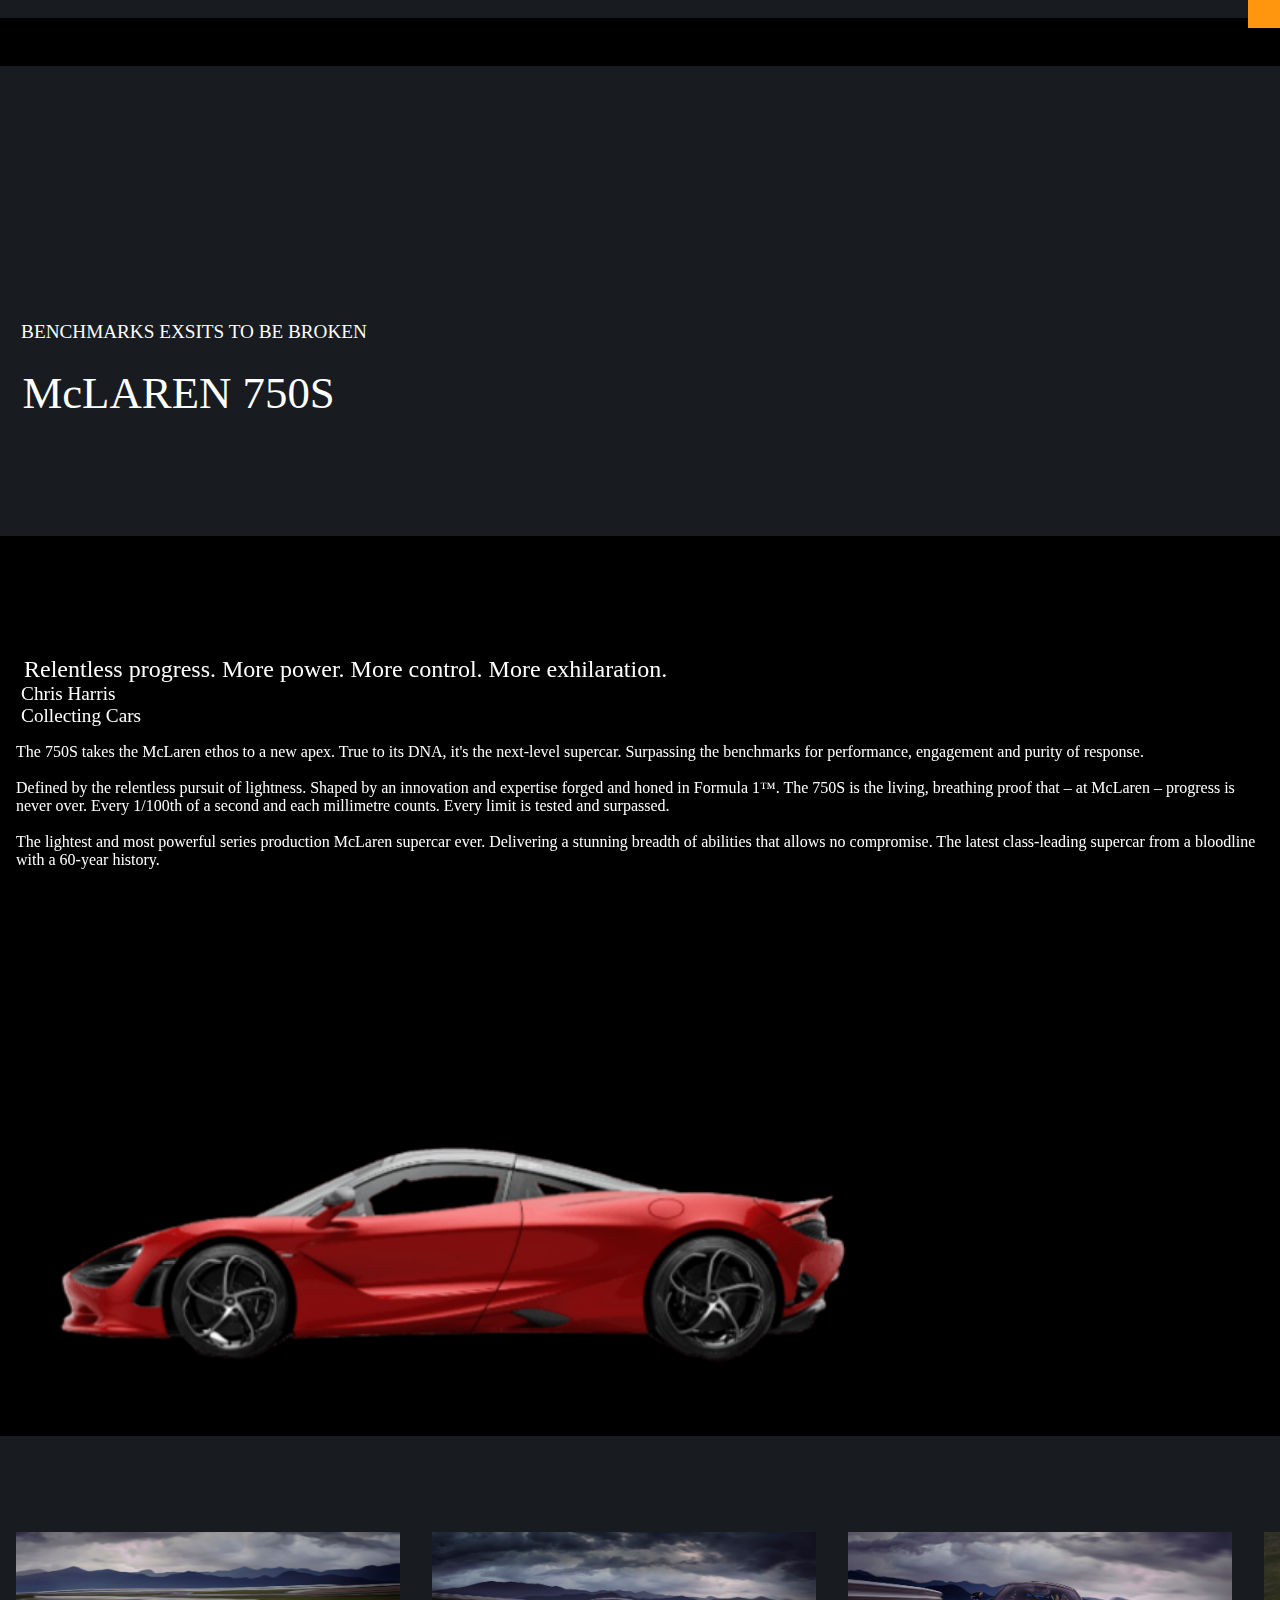
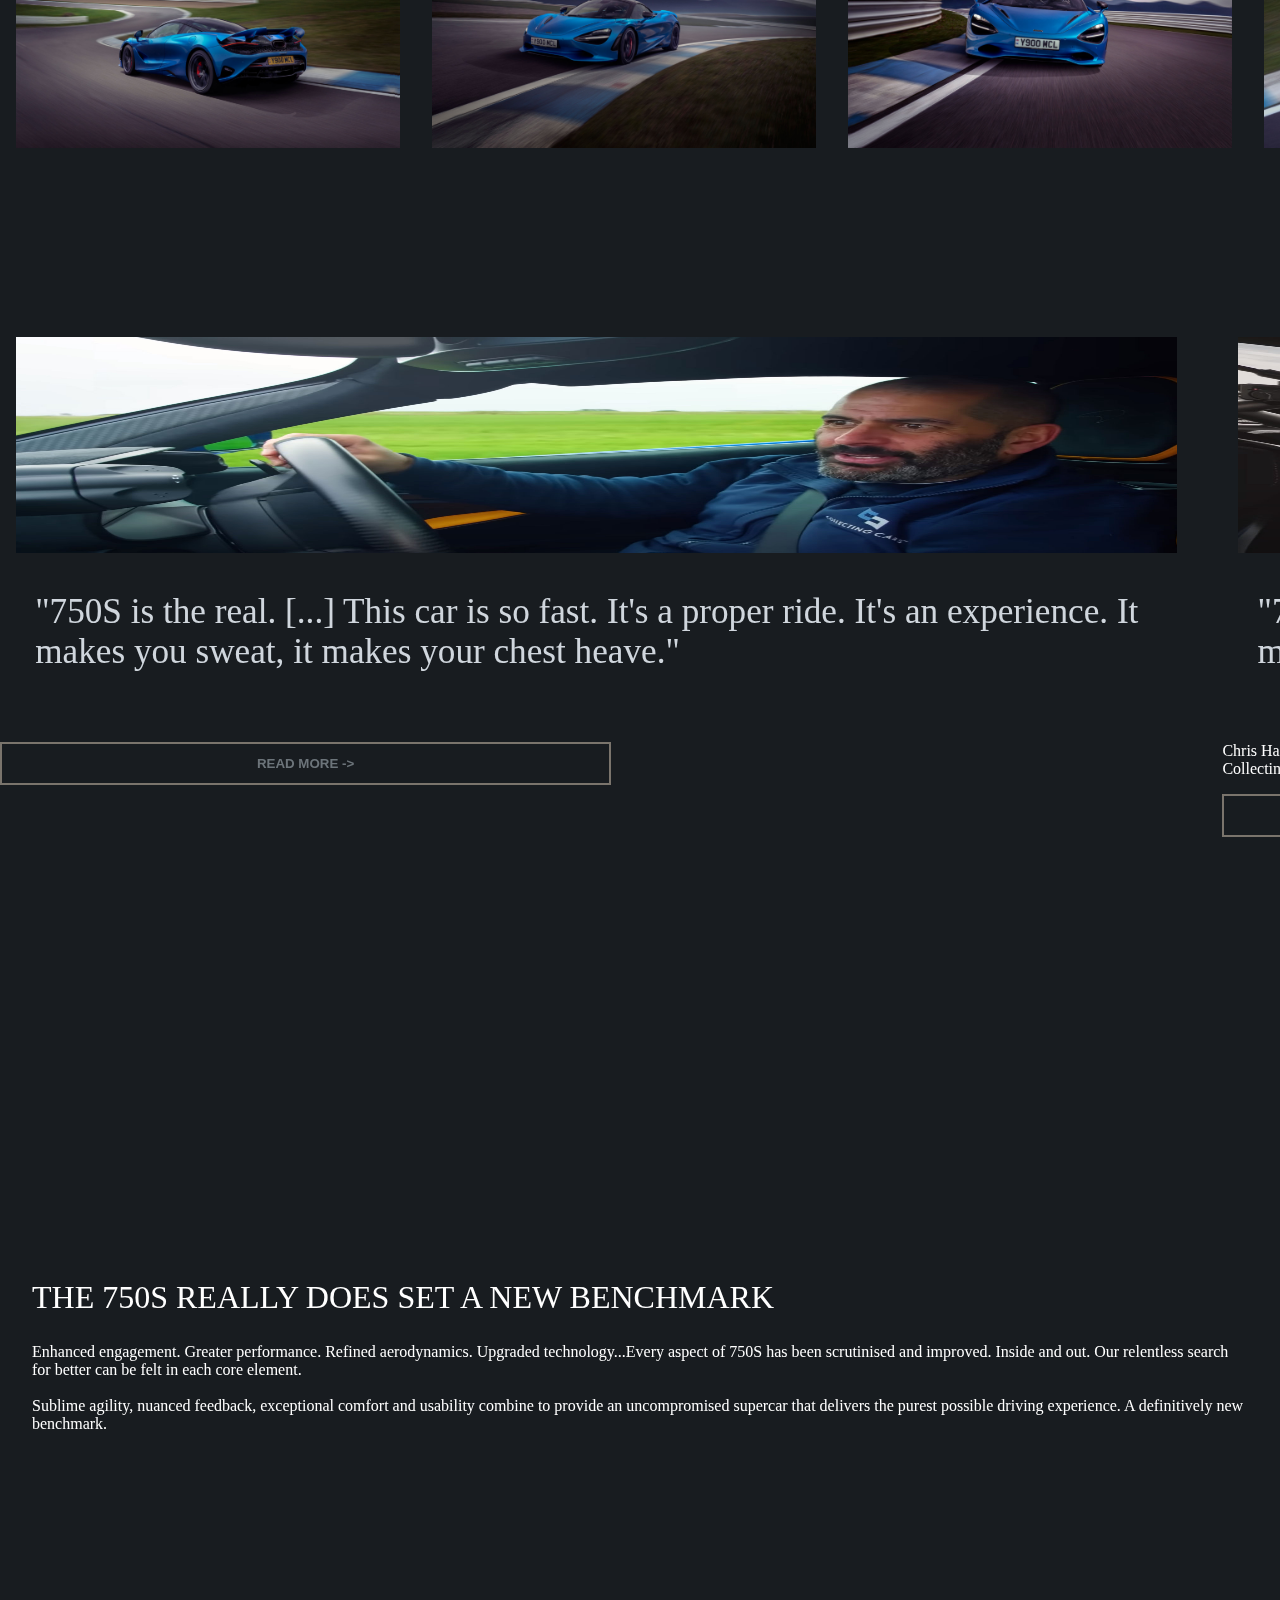
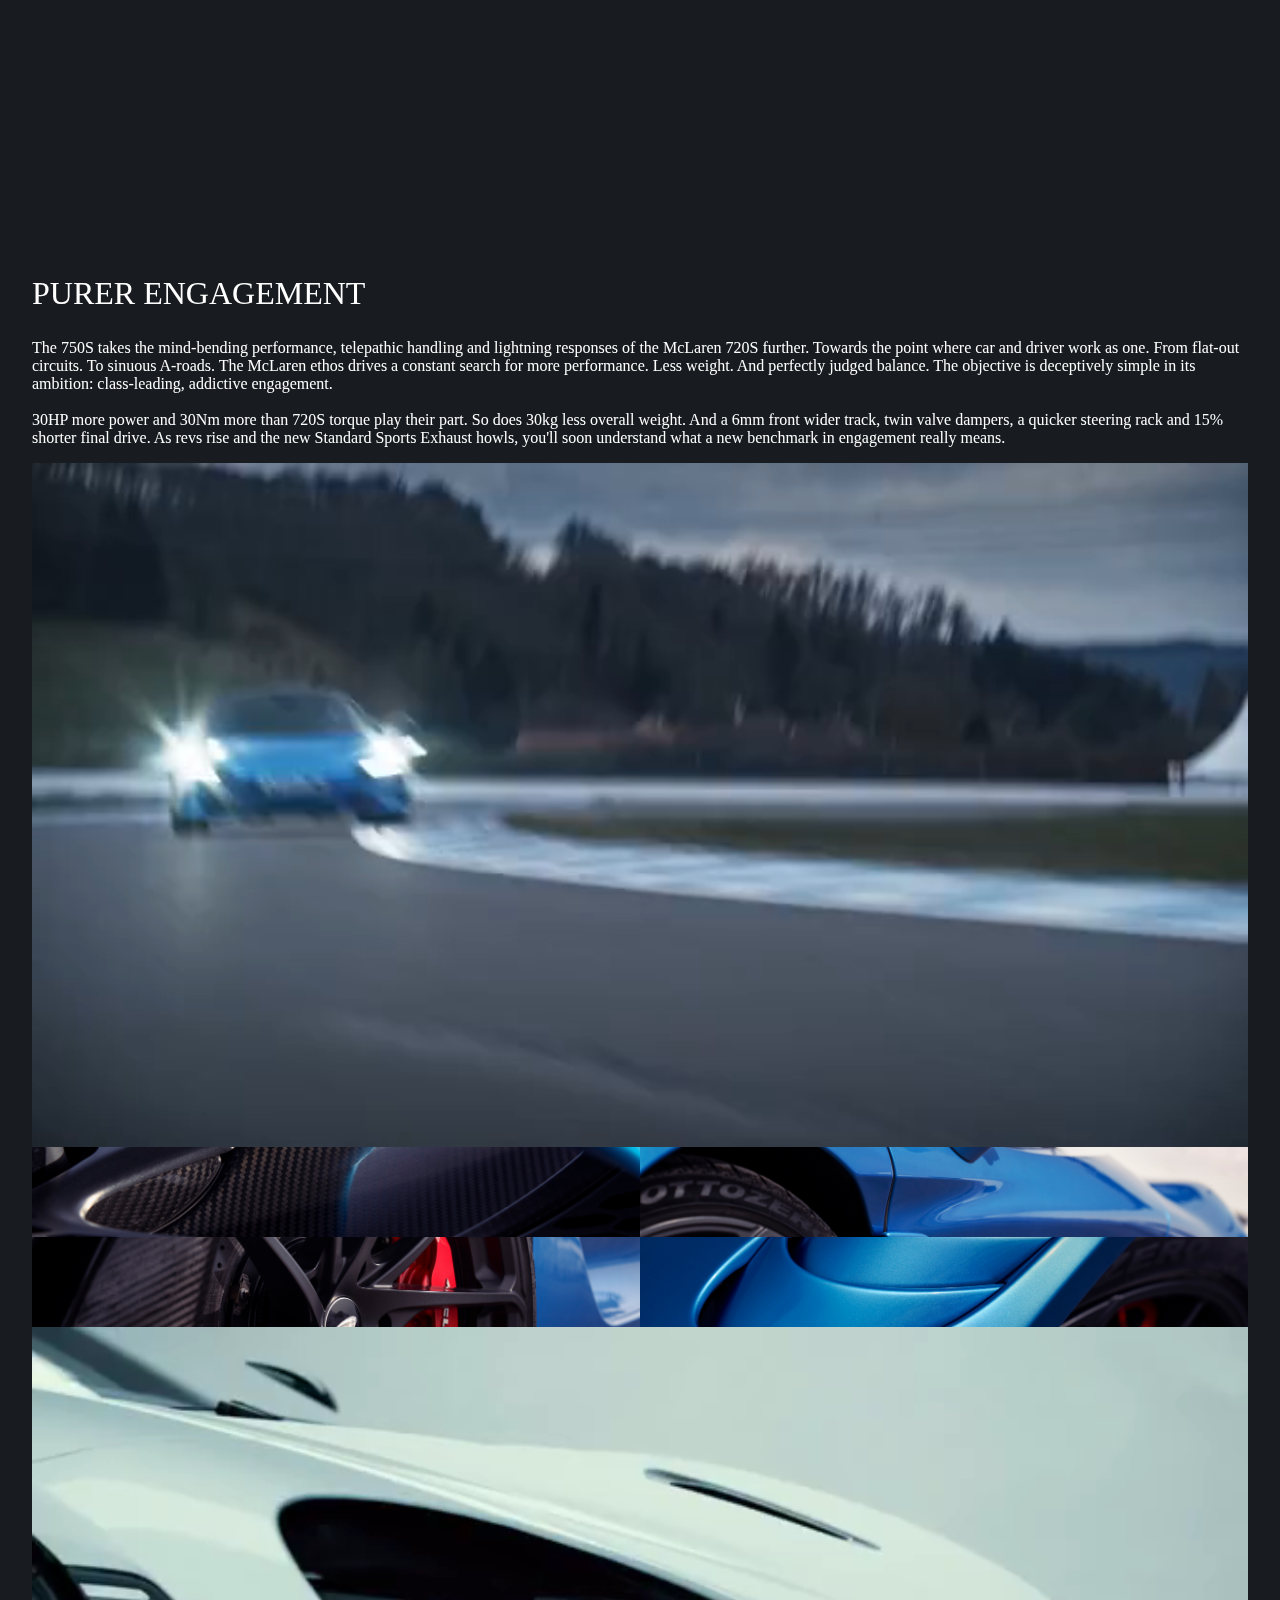
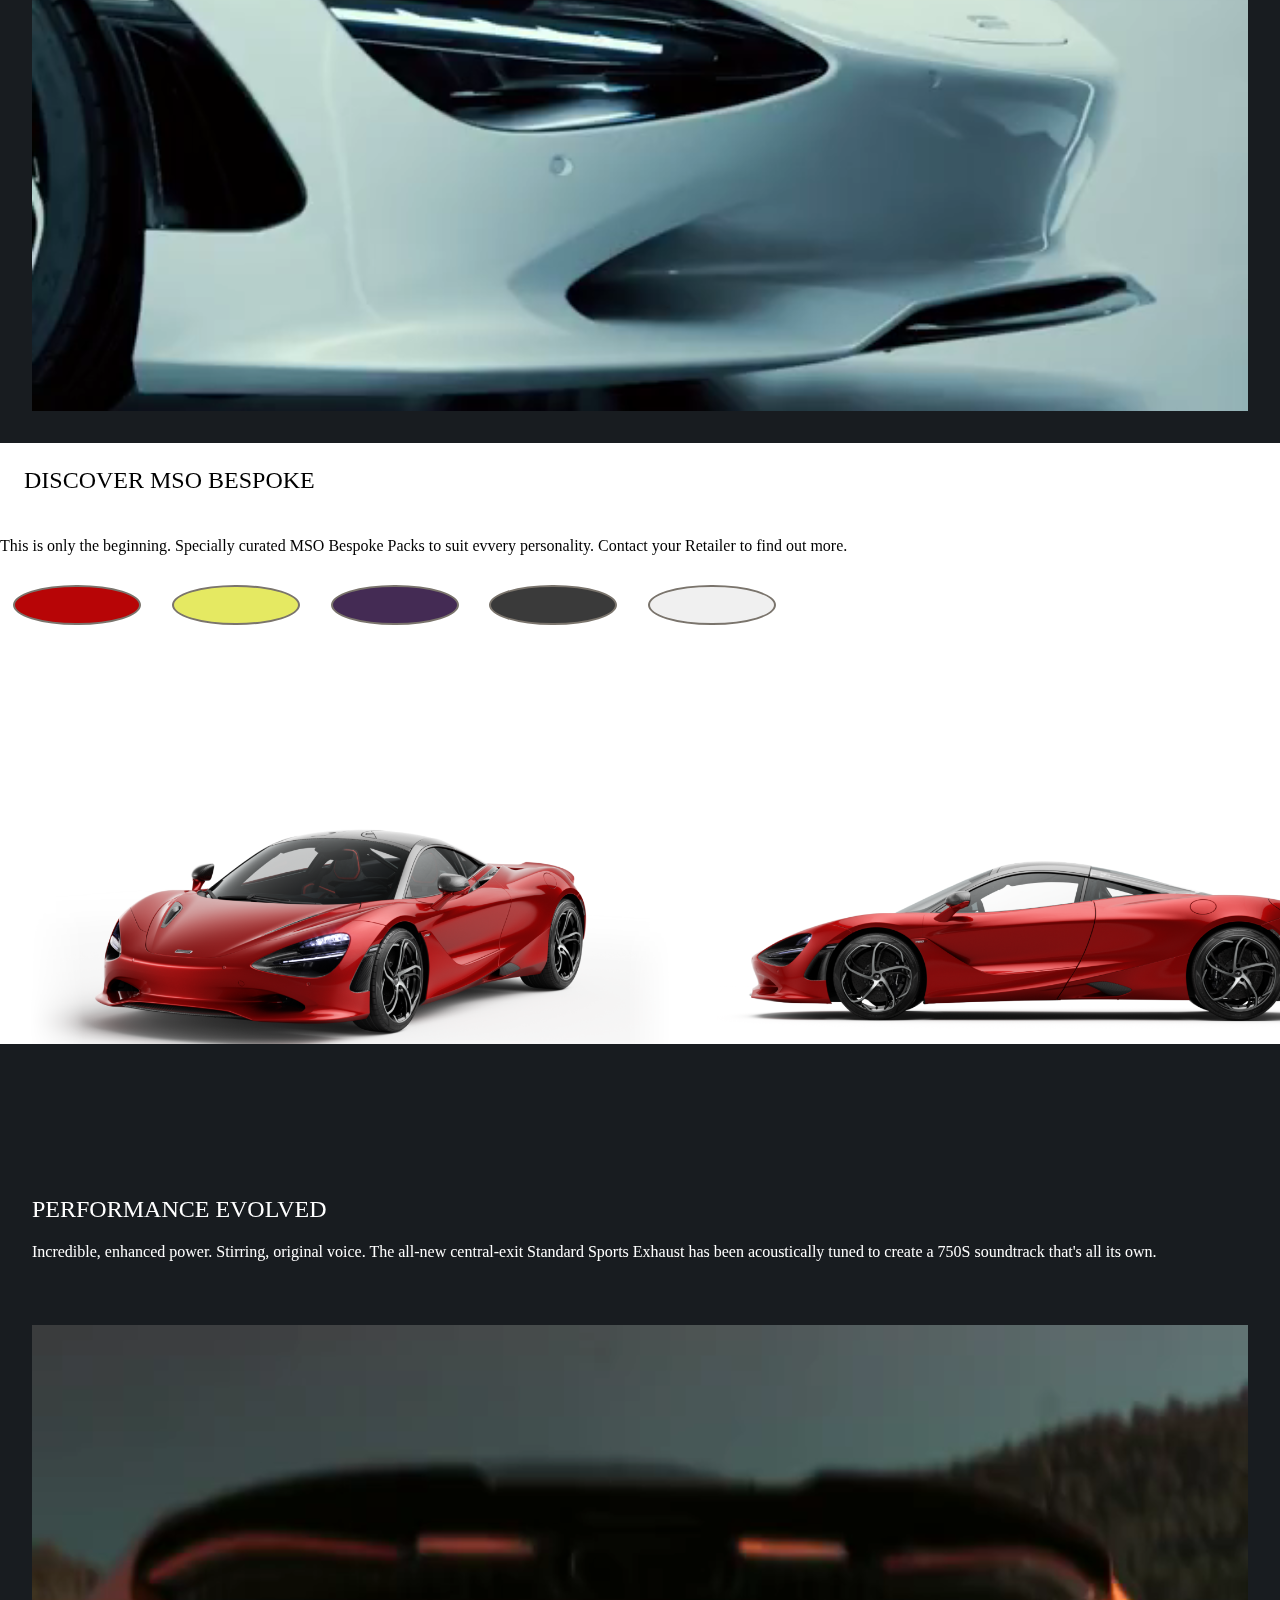
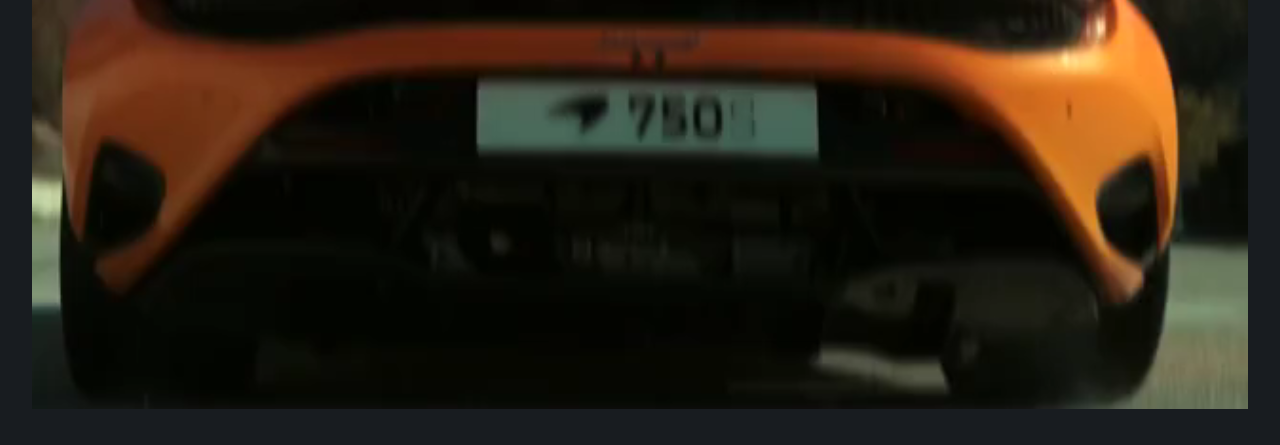
==== detail.html @ 5d460c4f "skip link added" ====
<!-- https://extract.pics/ -->
<!DOCTYPE html>
<html lang="en">
<head>
    <meta charset="UTF-8">
    <meta name="viewport" content="width=device-width, initial-scale=1.0">
    <title>Document</title>
    <link rel="stylesheet" href="detail.css">
    <script src="script.js"></script>
</head>
<body>
    <header>
        <a class="skip-link" href="#main_content">Skip to main content</a>
        <div class="topnav">
            <a href="index.html" class="active">Mclaren</a>
            <div id="myLinks">
              <a href="detail.html">MODELS</a>
              <a href="detail.html">BESPOKE</a>
              <a href="detail.html">OWNERSHIP</a>
              <a href="detail.html">EXPERIENCE</a>
              <a href="detail.html">ABOUT</a>
              <a href="detail.html">PRE-OWNED</a>
            </div>
            <a href="javascript:void(0);" class="icon" onclick="myFunction()">
              <i class="fa fa-bars"></i>
            </a>
          </div>
    </header>
    <main>
        <section>
            <article>
                <p>BENCHMARKS EXSITS TO BE BROKEN</p>
                <h1>McLAREN 750S</h1>
                <video autoplay muted loop src="vids/McLaren 750S X The World’s Fastest Skier.mp4"></video>
            </article>
        </section>
        <section>
            <h2>
                Relentless progress. More power. More control. More exhilaration.</h2>
            <p>The 750S takes the McLaren ethos to a new apex. True to its DNA, it's the next-level supercar. Surpassing the benchmarks for performance, engagement and purity of response.<br><br>
                Defined by the relentless pursuit of lightness. Shaped by an innovation and expertise forged and honed in Formula 1™. The 750S is the living, breathing proof that – at McLaren – progress is never over. Every 1/100th of a second and each millimetre counts. Every limit is tested and surpassed.<br><br>
                The lightest and most powerful series production McLaren supercar ever. Delivering a stunning breadth of abilities that allows no compromise. The latest class-leading supercar from a bloodline with a 60-year history.</p>
            <img src="img/moving_car.png" alt="">
        </section>
        <section>
            <img src="img/McL750S_Track_Rear3_4_Final_crop-16x9.jpeg" alt="Back side of the mcLaren 720s">
            <img src="img/McL750S_Track_Front3_4_Final_crop-16x9.jpeg" alt="Side of the mcLaren 720s">
            <img src="img/McL750S_Track_HeadOn_Final_crop-16x9.jpeg" alt="Front of the mcLaren 720s">
            <img src="img/McL750S_Track_HighFront3_4_Final_crop-16x9.jpeg" alt="View from the sky on a mcLaren 720s">
            <img src="img/mclaren_post_launch_crop-16x9.webp" alt="Two mcLaren 720s standing with eachother">
        </section>
        <section>
            <article>
                <img src="img/Chris_20Harris_crop-16x9.webp" alt="A Image of Chris Harris riding in the mcLaren 720s">
                <h3>"750S is the real. [...] This car is so fast. It's a proper ride. It's an experience. It makes you sweat, it makes your chest heave."</h3>
                <p>Chris Harris<br>Collecting Cars</p>
                <button>READ MORE -></button>
            </article>
            <article>
                <img src="img/Steve_20Sutcliffe_crop-16x9.webp" alt="A image of Steve Sutcliffe enjoying the 750s">
                <h3>"750S is the real. [...] This car is so fast. It's a proper ride. It's an experience. It makes you sweat, it makes your chest heave."</h3>
                <p>Chris Harris<br>Collecting Cars</p>
                <button>READ MORE -></button>
            </article>
            <article>
                <img src="img/14919-McLaren750SSpider_crop-16x9.webp" alt="A mcLaren turning out of a turn">
                <h3>"McLaren's flagship supercar is now more than just a clinical scalpel that can get you from A to B with maximum efficiency — it's also a raucous, tyre-smoking hooligan when you want it to be. It's a have-your-cake-and-eat-it situation."</h3>
                <p>Chris Harris<br>Collecting Cars</p>
                <button>READ MORE -></button>
            </article>
            <article>
                <img src="img/McLaren_750S_TheDrive-0847_crop-16x9.webp" alt="A mcLaren 750s drifting out the corner">
                <h3>"750S is the real. [...] This car is so fast. It's a proper ride. It's an experience. It makes you sweat, it makes your chest heave."</h3>
                <p>Chris Harris<br>Collecting Cars</p>
                <button>READ MORE -></button>
            </article>
        </section>
        <section>
            <h2>THE 750S REALLY DOES SET A NEW BENCHMARK</h2>
            <p>Enhanced engagement. Greater performance. Refined aerodynamics. Upgraded technology...Every aspect of 750S has been scrutinised and improved. Inside and out. Our relentless search for better can be felt in each core element.<br><br>
                Sublime agility, nuanced feedback, exceptional comfort and usability combine to provide an uncompromised supercar that delivers the purest possible driving experience. A definitively new benchmark.</p>
            <video src="vids/P28_XRay_film-0x360-730k.mp4" loop muted autoplay></video>
        </section>
        <section>
            <h2>PURER ENGAGEMENT</h2>
            <p>The 750S takes the mind-bending performance, telepathic handling and lightning responses of the McLaren 720S further. Towards the point where car and driver work as one. From flat-out circuits. To sinuous A-roads. The McLaren ethos drives a constant search for more performance. Less weight. And perfectly judged balance. The objective is deceptively simple in its ambition: class-leading, addictive engagement.<br><br>30HP more power and 30Nm more than 720S torque play their part. So does 30kg less overall weight. And a 6mm front wider track, twin valve dampers, a quicker steering rack and 15% shorter final drive. As revs rise and the new Standard Sports Exhaust howls, you'll soon understand what a new benchmark in engagement really means.</p>
            <div>
                <video src="vids/Mclaren750SXSimon_SmallSquare-0x360-730k.mp4" muted loop autoplay></video>
                <img src="img/McL750S_Detail_Carbon_Final.jpg" alt="">
                <img src="img/McL750S_Detail_Badge_Final.jpg" alt="">
                <img src="img/McL750S_Detail_Wheel_Final.jpg" alt="">
                <img src="img/McL750S_Detail_Intakes_Final.jpg" alt=""> 
                <video src="vids/Overview_Page_Hero_Preview-0x360-730k.mp4" muted loop autoplay></video>
            </div>
        </section>
        <section id="main_content">
            <h2>DISCOVER MSO BESPOKE</h2>
            <p>This is only the beginning. Specially curated MSO Bespoke Packs to suit evvery personality. Contact your Retailer to find out more.</p>
            <div class="colorSelecter">
                <button aria-label="Change car color to red" onclick="changeCarColor_to_red()"></button>
                <button aria-label="Change car color to yellow" onclick="changeCarColor_to_yellow()"></button>
                <button aria-label="Change car color to purple" onclick="changeCarColor_to_purple()"></button>
                <button aria-label="Change car color to grey" onclick="changeCarColor_to_grey()"></button>
                <button aria-label="Change car color to white" onclick="changeCarColor_to_white()"></button>
            </div>
            <div class="previewContainer">
                <img src="img/img-front34.png" id="firstImg" alt="Sky view of the front of a mcLaren 750s in the color red">
                <img src="img/img-side.png" id="secondImg" alt="The side of a mcLaren 750s in the color red">
                <img src="img/img-rear.png" id="thirdImg" alt="The back of a mcLaren 750s in the color red">
                <img src="img/EXT_Rear%203Qtr.png" id="forthImg" alt="Sky view of the back of a mcLaren 750s in the color red">
                <img src="img/img-front.png" id="fifthImg" alt="The front of a mcLaren 7550s in the color red">
            </div>
        </section> 
        <section>
            <h2>PERFORMANCE EVOLVED</h2>
            <p>Incredible, enhanced power. Stirring, original voice. The all-new central-exit Standard Sports Exhaust has been acoustically tuned to create a 750S soundtrack that's all its own.</p>
            <video src="vids/750S Feel the drive-0x360-730k.mp4" muted id="interactiveVideo"></video>
        </section>
       <!-- <section>
            <h2>DISCOVER MSO BESPOKE</h2>
            <p>This is only the beginning. Specially curated MSO Bespoke Packs to suit evvery personality. Contact your Retailer to find out more.</p>
            <div class="colorSelecter">
                <button aria-label="Change car color to red" onclick="changeCarColor_to_red()"></button>
                <button aria-label="Change car color to yellow" onclick="changeCarColor_to_yellow()"></button>
                <button aria-label="Change car color to purple" onclick="changeCarColor_to_purple()"></button>
                <button aria-label="Change car color to grey" onclick="changeCarColor_to_grey()"></button>
                <button aria-label="Change car color to white" onclick="changeCarColor_to_white()"></button>
            </div>
            <div class="previewContainer">
                <img src="img/img-front34.png" id="firstImg" alt="Sky view of the front of a mcLaren 750s in the color red">
                <img src="img/img-side.png" id="secondImg" alt="The side of a mcLaren 750s in the color red">
                <img src="img/img-rear.png" id="thirdImg" alt="The back of a mcLaren 750s in the color red">
                <img src="img/EXT_Rear%203Qtr.png" id="forthImg" alt="Sky view of the back of a mcLaren 750s in the color red">
                <img src="img/img-front.png" id="fifthImg" alt="The front of a mcLaren 7550s in the color red">
            </div>
        </section>  -->
        <section></section>
        <section></section>
        <section></section>
        <section></section>
    </main>
    <footer></footer>
</body>
</html>
---- detail.css ----
body {
    font-family: "springsteel";
    margin: 0;
    overflow-x: hidden;
    background-color: #181C20;
  }
  ::selection{
    background-color: rgb(255, 123, 0);
    color: black;
  }

 :focus{
    border: orange double 1em;
  }

  a:first-of-type{
    opacity: 0;
  }

  a:first-of-type:focus{
    color: white;
    opacity: 1;
  }

  p{
    color: white;
  }
  
  button{
    width: 50%;
    height: 3.2em;
    background-color: transparent;
    border-color: #7a746c;
    border-width: .2em;
    border-style: solid;
    color: #6C747A;
    font-weight:800;
  }

  .mobile-container {
    max-width: 480px;
    margin: auto;
    background-color: #000000;
    height: 500px;
    color: rgb(94, 94, 94);
    border-radius: 10px;
  }
  
  .topnav {
    overflow: hidden;
    background-color: #000000;
  }
  
  .topnav #myLinks {
    display: none;
  }
  
  .topnav a {
    color: rgb(252, 169, 16);
    padding: 14px 16px;
    text-decoration: none;
    font-size: 17px;
    display: block;
  }
  
  .topnav a.icon {
    background: rgb(255, 150, 14);
    display: block;
    position: absolute;
    right: 0;
    top: 0;
  }
  
  .topnav a:hover {
    background-color: #000000;
    color: black;
  }
  
  .active {
    background-color: #000000;
    color: rgb(255, 255, 255);
  }
  


.section:first-of-type{
    width: 100vw;
    height: 20vh;
  }
  .article:first-of-type{
    position: relative;
    width: 100%;
    height: 50%;
  }
  h1:first-of-type{
    position: absolute;
    left: .5em;
    bottom: 1.5em;
    font-size: 2.8em;  
    color: white;
    font-weight: 100;
    font-family: "springsteel";
  }
  
  article:first-of-type > p{
    position: absolute;
    margin-bottom: -1em;
    left: 1.1em;
    bottom: 10em;
    font-size: 1.2em;
    color: white;
  }
  

  video:first-of-type{
    width: 100%;
    height: 100%;
    object-fit: cover;
  }
  section:nth-of-type(2){
    background-color: black;
    height: 100vh;
  }
  section:nth-of-type(2) p, h2{
    font-family: "springsteel";
    font-weight: 100;
    padding: 1em;
    color: rgb(255, 255, 255);
  }
  
  section:nth-of-type(2) h2{
    padding-top: 5em;
  }

  section:nth-of-type(2) img{
    position: absolute;
    height: auto;
    bottom: -35em;
    width: 70%;
  }

  section:nth-of-type(2) img:hover{
    animation-name: movingCar;
    animation-duration: 8s;
  }

  section:first-of-type article:first-of-type{
    position: relative;
    height: 50vh;
  }

  section:nth-of-type(3){
    background-color: #181C20;
    height: 45vh;
    display: flex;
    flex-direction: row;
    overflow-x: scroll;
    scroll-snap-type: x mandatory;
}
  img{
    padding-top: 6em;
    padding-left: 1em;
    padding-right: 1em;
    width: 95%;
    height: 24vh;
    scroll-snap-align: start;
  }

  section:nth-of-type(4){
    scroll-snap-type: x mandatory;
    display: flex;
    flex-direction: row;
    flex-wrap: nowrap;    
    overflow-x: scroll;
    background-color:#181C20;
    width: 100vw;
  }

  section:nth-of-type(4) article{
    margin-left: auto;
    margin-right: auto;
    scroll-snap-align: start;
    height: 100vh;
    width: 100vw;
  }

  section:nth-of-type(4) h3{
    color: rgba(238, 244, 252, 0.863);
    font-family: "springsteel";
    font-weight: 100;
    font-size: 2.2em;
    padding: 1em;
    padding-top: 0em;
    width: 90vw;
  }

  section:nth-of-type(4) article:nth-of-type(3) h3{
    font-size: 2em;
    width: 90vw;
  }

  section:nth-of-type(5){
    padding-top: 5em;
    margin: 2em;
  }

  section:nth-of-type(5) h2{
    font-size: 2em;
    padding: 0;
  }
  
section:nth-of-type(5) video{
  padding-top: 5em;
}

section:nth-of-type(6){
  margin: 2em;
}

section:nth-of-type(6) div{
  display: flex;
  flex-wrap: wrap;
}
section:nth-of-type(6) h2{
  padding: 0;
  padding-top: 5em;
  font-size: 2em;
}
section:nth-of-type(6) img{
  object-fit: cover;
  padding: 0;
  width: 50%;
  height: 10vh;
}

section:nth-of-type(6) video{
  width: 100%;
}

section:nth-of-type(7){
  background-color: white;
}

section:nth-of-type(7) h2, section:nth-of-type(7) p{
  color: black;
}

section:nth-of-type(7) button{
  width: 10vw;
  height: 4.5vh;
  margin: 1em;
  border-radius: 50%;
}

section:nth-of-type(7) button:first-of-type{
  background-color: #B70506;
}

section:nth-of-type(7) button:nth-of-type(2){
  background-color: #E5E962;
}

section:nth-of-type(7) button:nth-of-type(3){
  background-color: #442B54;
}

section:nth-of-type(7) button:nth-of-type(4){
  background-color: #3A3A3A;
}

section:nth-of-type(7) button:nth-of-type(5){
  background-color: #F0F0F0;
}

section:nth-of-type(7) button:active{
  border: solid .2em rgb(255, 153, 0);
  transform: scale(2);
  transition: 2s;
}

.previewContainer{
  overflow-y: hidden;
  height: 45vh;
  display: flex;
  flex-direction: row;
  overflow-x: scroll;
}

section:nth-of-type(7) img{
  width: 150%;
  height: 40vh;
}

section:nth-of-type(8){
  margin: 2em;
}

section:nth-of-type(8) h2{
  padding: 0;
  padding-top: 5em;
}

section:nth-of-type(8) video{
  padding-top: 3em;
}

@media screen and (min-width: 600px) {

}

@keyframes movingCar {
  0% {
      transform: translateX(0) scaleX(1); /* Initial position */
  }
  12.5%{
    transform: translateX(-100vw) scaleX(1);
  }
  25% {
      transform: translateX(-100vw) scaleX(-1); /* Move off-screen to the left and flip horizontally */
  }
  37.5%{
    transform: translateX(0) scaleX(-1);
  }
  50% {
      transform: translateX(100vw) scaleX(-1);
  }
  62.5%{
    transform: translateX(100vw) scaleX(1);
  }
  75% {
      transform: translateX(0) scale(1);
  }
  100% {
    
  }
}
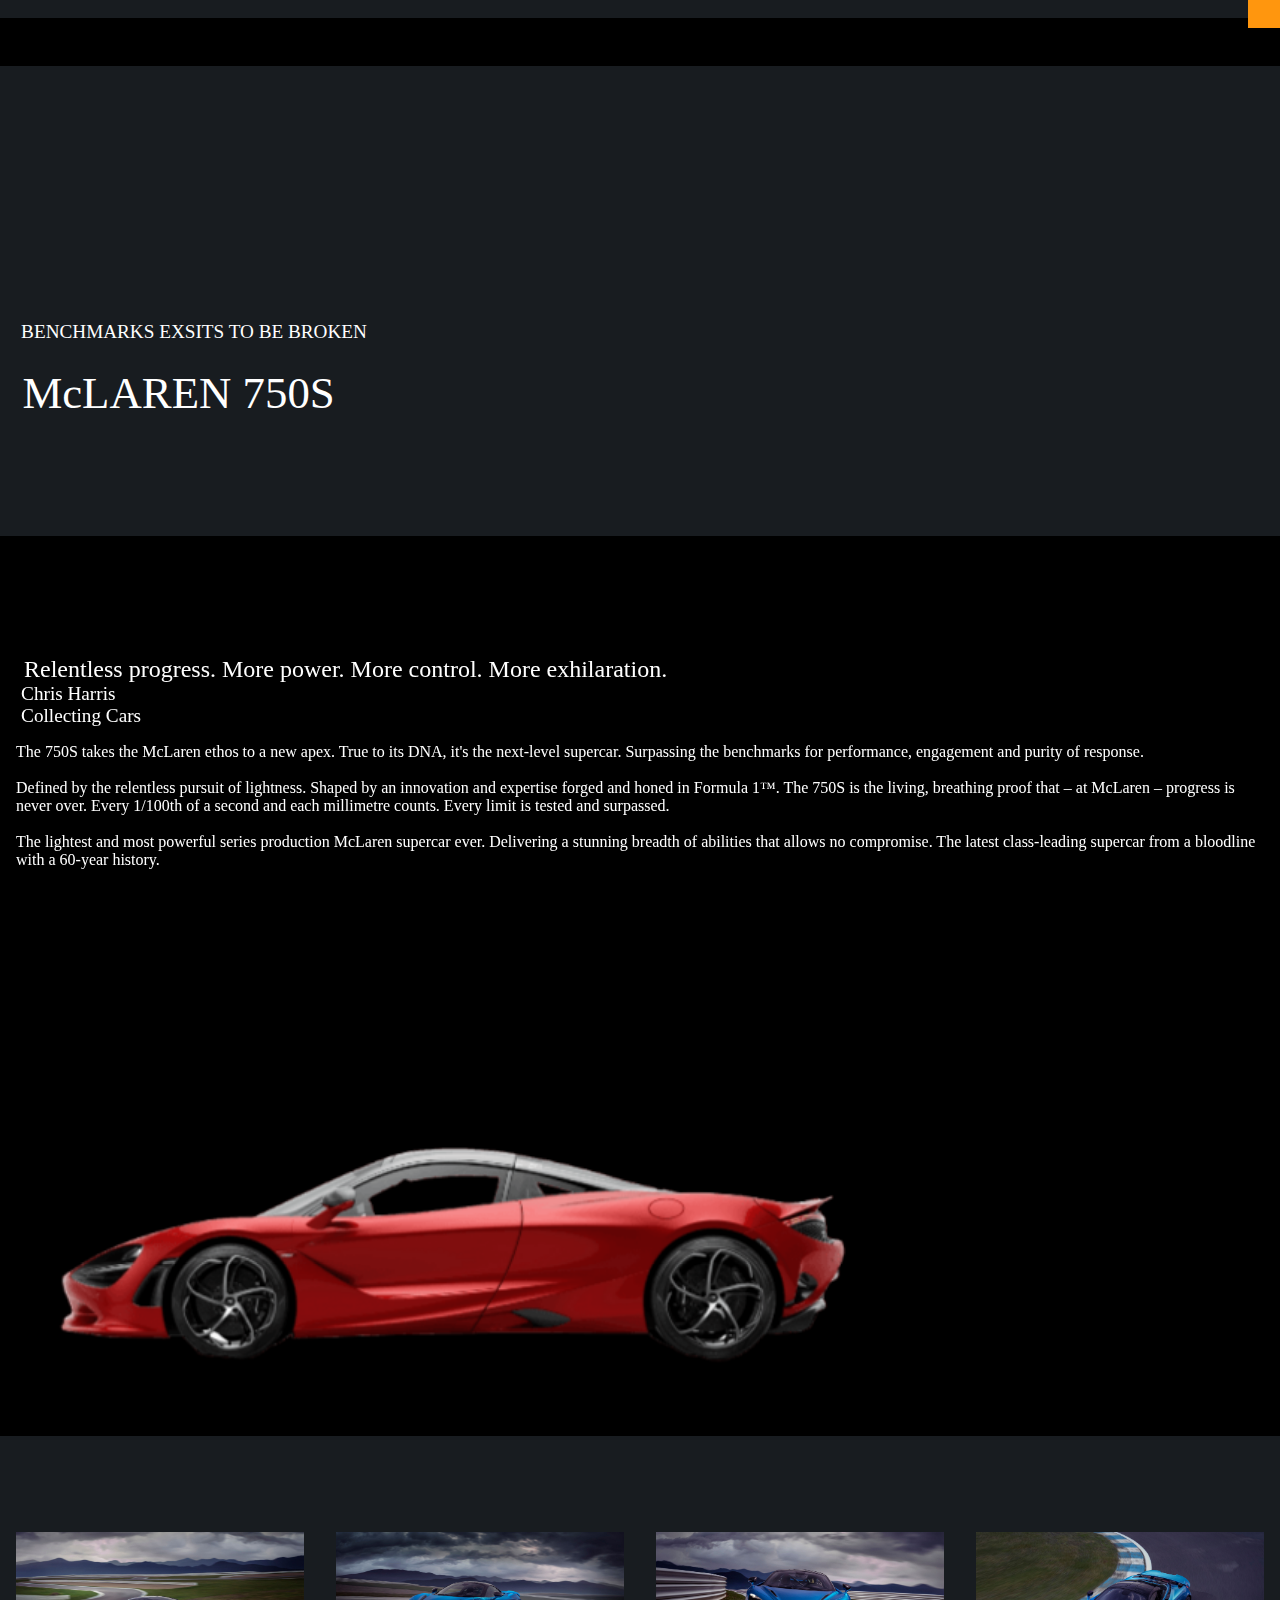
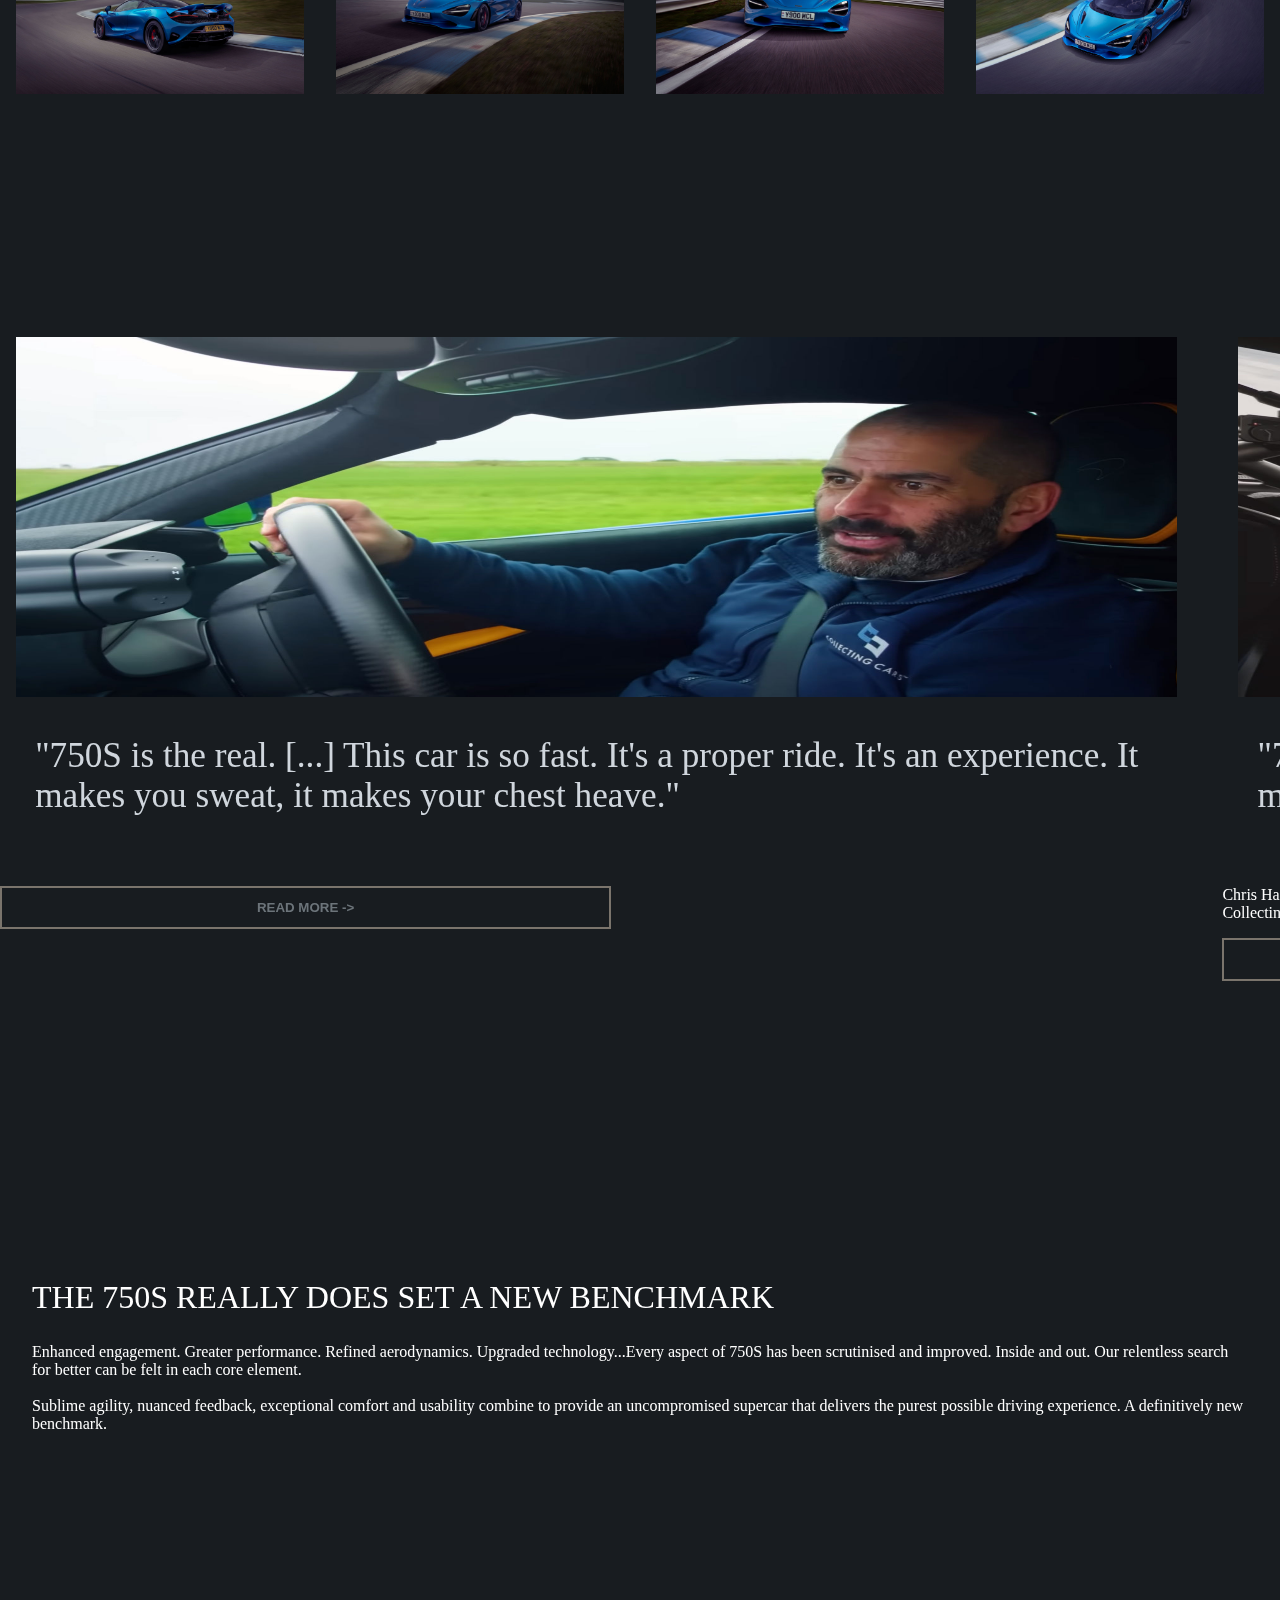
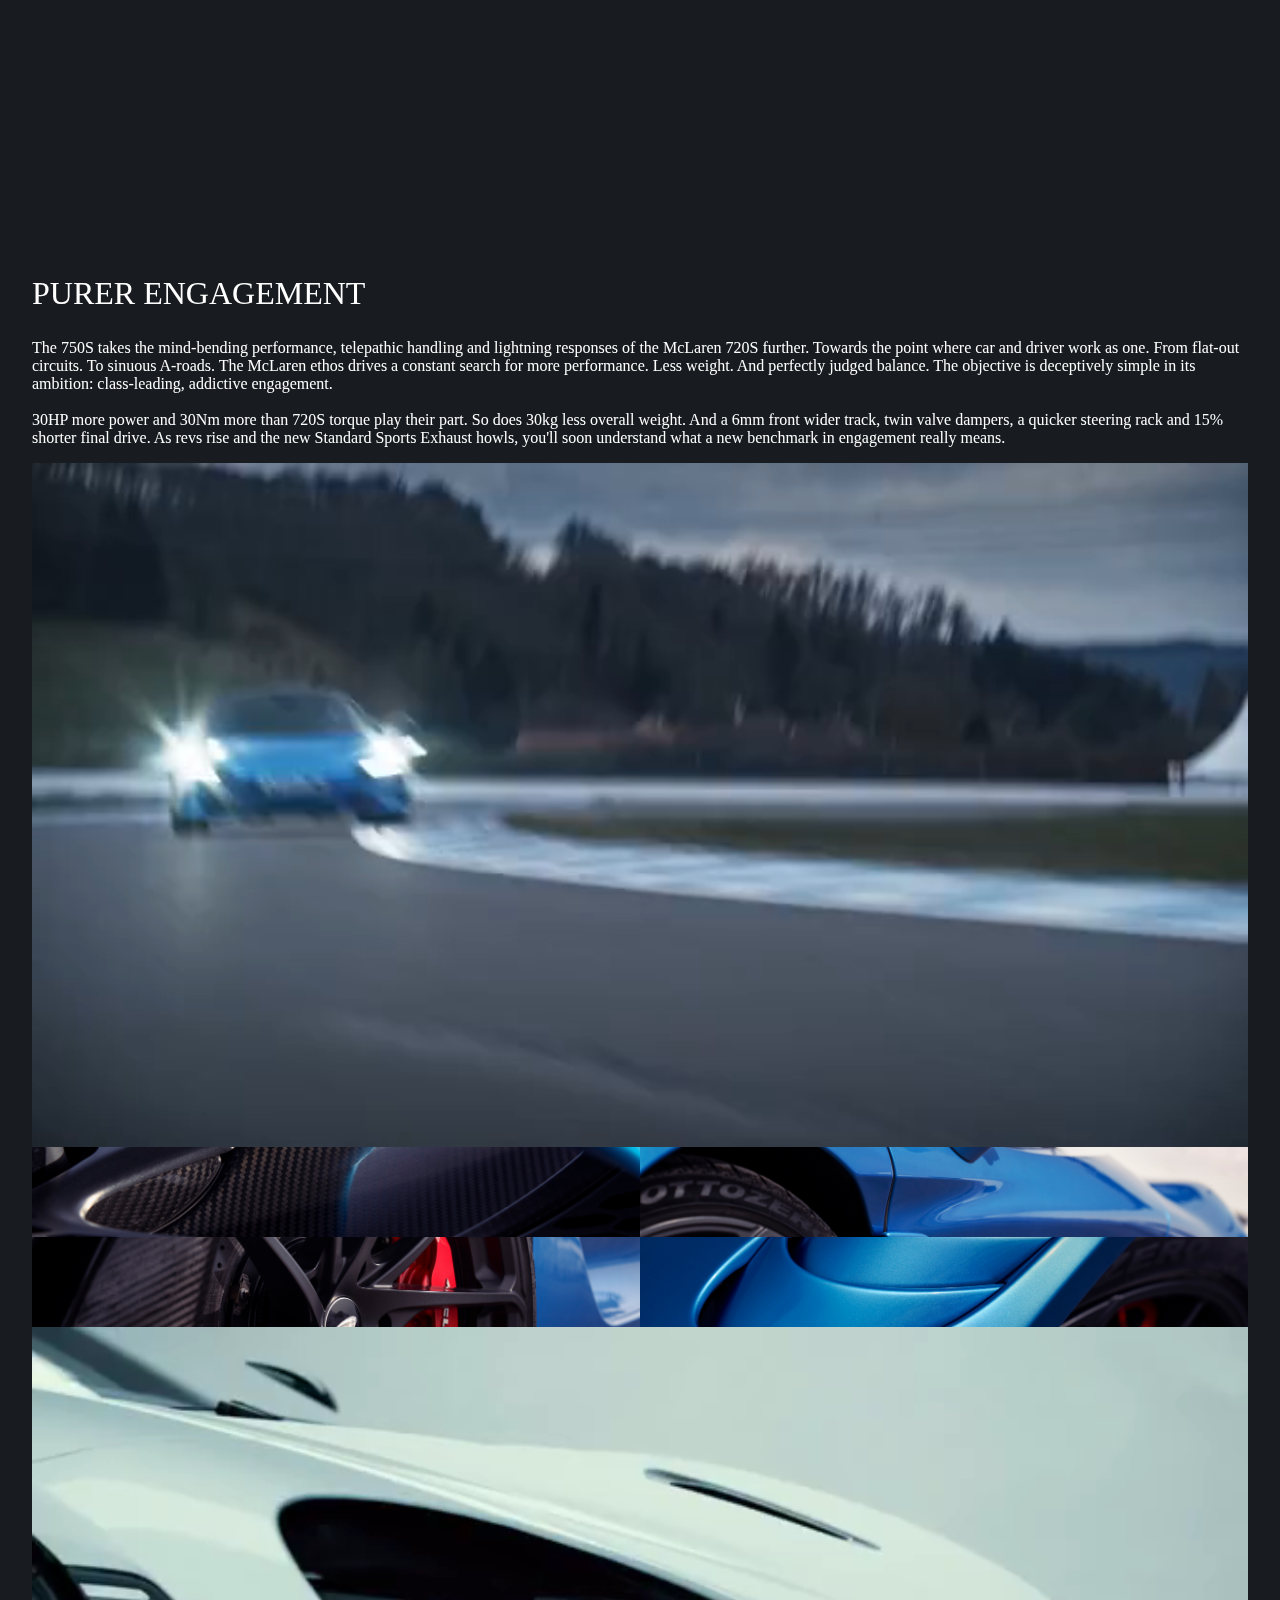
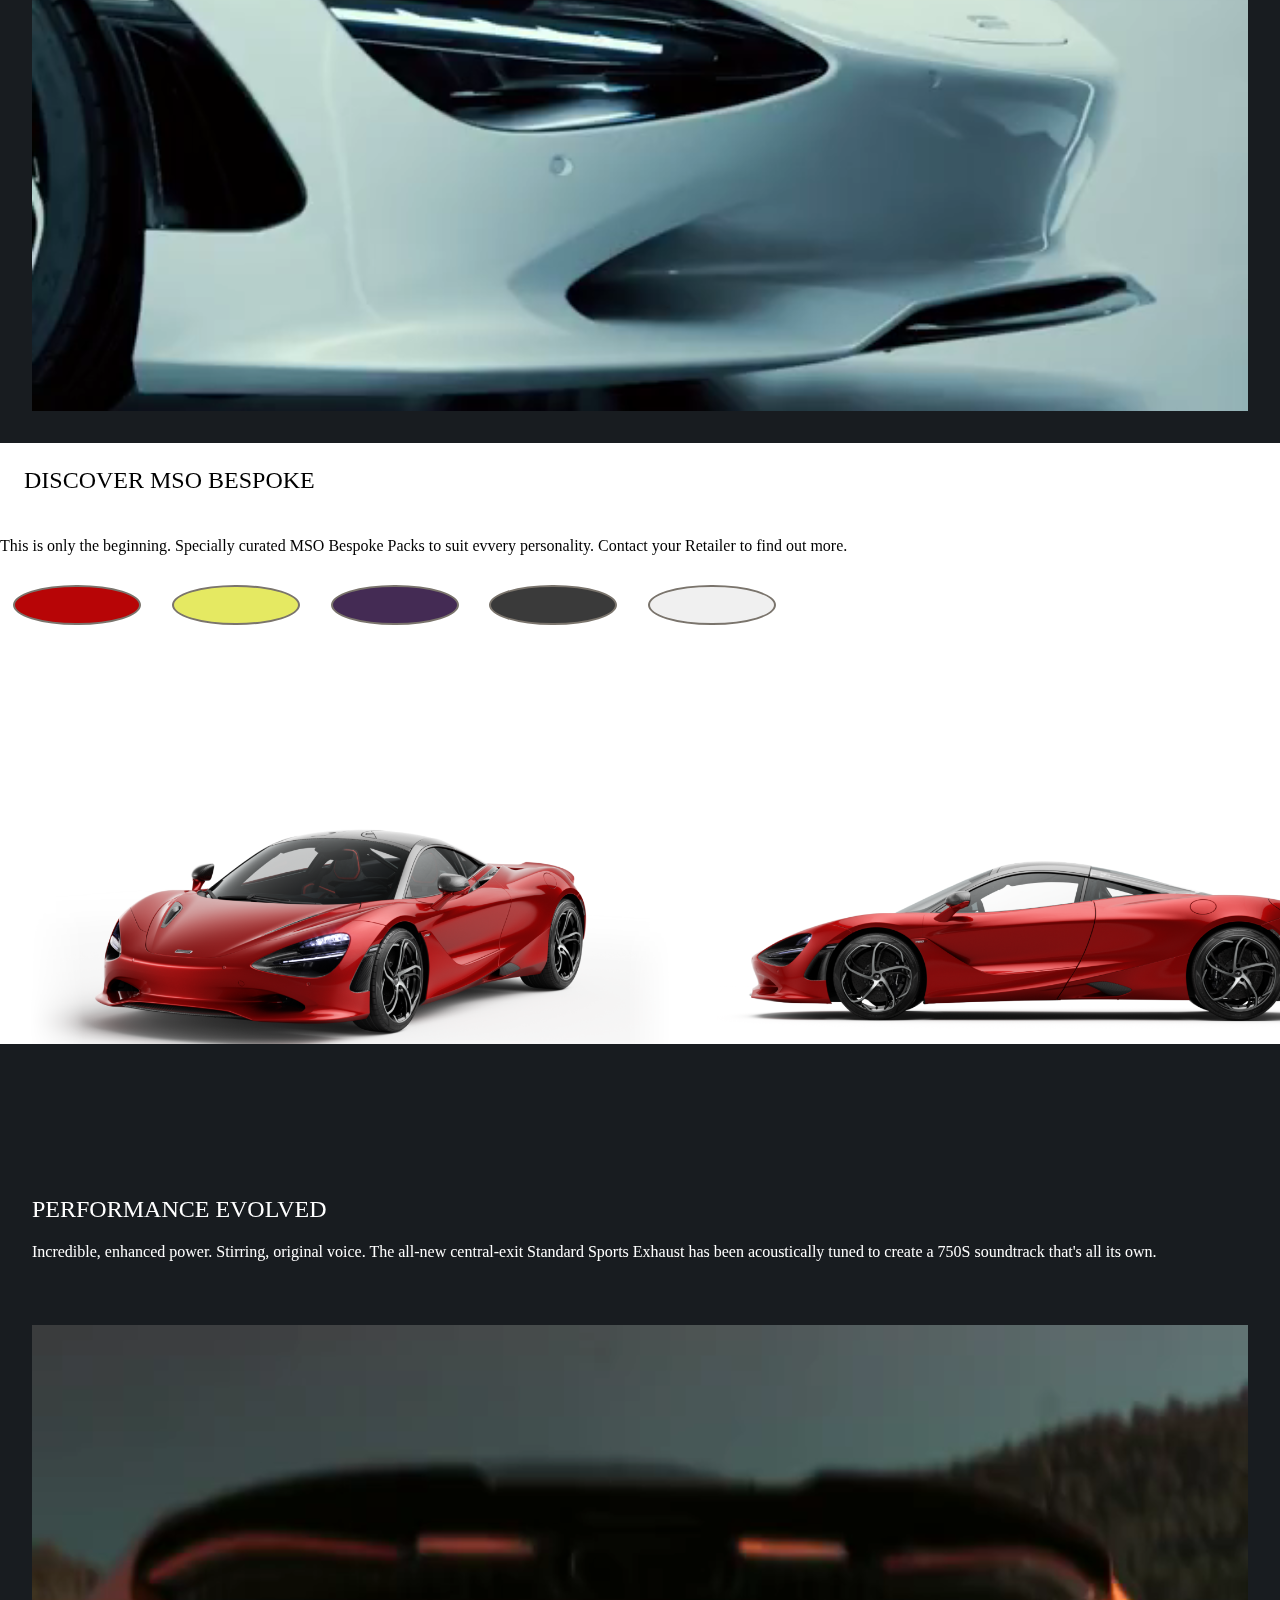
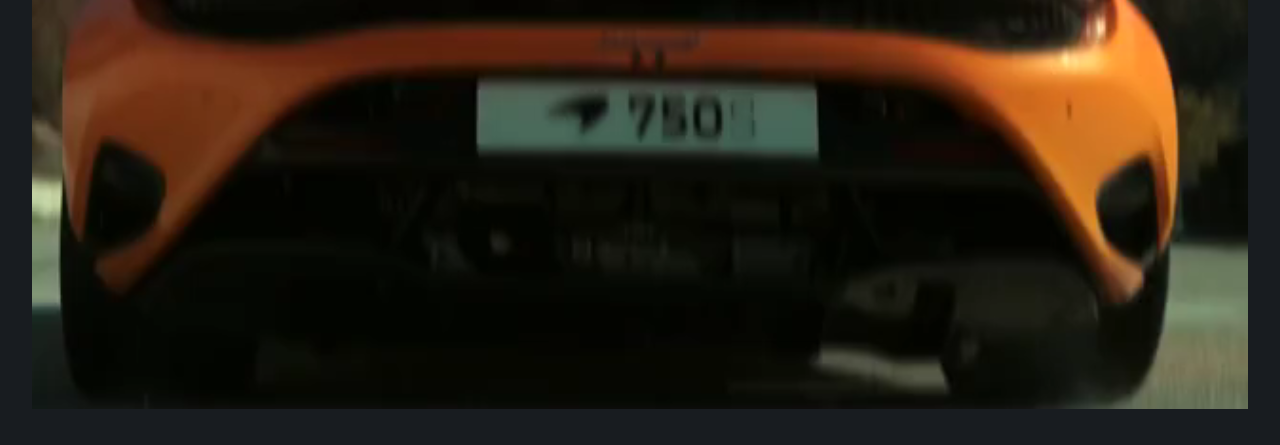
==== commit ab0b4c05: "responivness adden" ====
--- a/detail.html
+++ b/detail.html
@@ -1,4 +1,4 @@
-<!-- https://extract.pics/ -->
+<!-- https://extract.pics/ bron voor alle scherpe img kwaliteit-->
 <!DOCTYPE html>
 <html lang="en">
 <head>
@@ -10,6 +10,7 @@
 </head>
 <body>
     <header>
+        <!-- Skip link die leid naar de id die hier de section waar je de kleur van de auto kan uitkiezen -->
         <a class="skip-link" href="#main_content">Skip to main content</a>
         <div class="topnav">
             <a href="index.html" class="active">Mclaren</a>
@@ -21,7 +22,7 @@
               <a href="detail.html">ABOUT</a>
               <a href="detail.html">PRE-OWNED</a>
             </div>
-            <a href="javascript:void(0);" class="icon" onclick="myFunction()">
+            <a href="javascript:void(0);" class="icon" onclick="header()">
               <i class="fa fa-bars"></i>
             </a>
           </div>
@@ -31,7 +32,7 @@
             <article>
                 <p>BENCHMARKS EXSITS TO BE BROKEN</p>
                 <h1>McLAREN 750S</h1>
-                <video autoplay muted loop src="vids/McLaren 750S X The World’s Fastest Skier.mp4"></video>
+                <video autoplay muted loop src="vids/McLaren_750S_X_The_World’s_Fastest_Skier.mp4"></video>
             </article>
         </section>
         <section>
@@ -81,21 +82,26 @@
                 Sublime agility, nuanced feedback, exceptional comfort and usability combine to provide an uncompromised supercar that delivers the purest possible driving experience. A definitively new benchmark.</p>
             <video src="vids/P28_XRay_film-0x360-730k.mp4" loop muted autoplay></video>
         </section>
+        <!-- In deze section staan lege alt's, want dit brengt geen extra waarden naar mijn mening -->
         <section>
             <h2>PURER ENGAGEMENT</h2>
             <p>The 750S takes the mind-bending performance, telepathic handling and lightning responses of the McLaren 720S further. Towards the point where car and driver work as one. From flat-out circuits. To sinuous A-roads. The McLaren ethos drives a constant search for more performance. Less weight. And perfectly judged balance. The objective is deceptively simple in its ambition: class-leading, addictive engagement.<br><br>30HP more power and 30Nm more than 720S torque play their part. So does 30kg less overall weight. And a 6mm front wider track, twin valve dampers, a quicker steering rack and 15% shorter final drive. As revs rise and the new Standard Sports Exhaust howls, you'll soon understand what a new benchmark in engagement really means.</p>
             <div>
                 <video src="vids/Mclaren750SXSimon_SmallSquare-0x360-730k.mp4" muted loop autoplay></video>
-                <img src="img/McL750S_Detail_Carbon_Final.jpg" alt="">
-                <img src="img/McL750S_Detail_Badge_Final.jpg" alt="">
-                <img src="img/McL750S_Detail_Wheel_Final.jpg" alt="">
-                <img src="img/McL750S_Detail_Intakes_Final.jpg" alt=""> 
+                <div>
+                    <img src="img/McL750S_Detail_Carbon_Final.jpg" alt="">
+                    <img src="img/McL750S_Detail_Badge_Final.jpg" alt="">
+                    <img src="img/McL750S_Detail_Wheel_Final.jpg" alt="">
+                    <img src="img/McL750S_Detail_Intakes_Final.jpg" alt="">
+                </div> 
                 <video src="vids/Overview_Page_Hero_Preview-0x360-730k.mp4" muted loop autoplay></video>
             </div>
         </section>
+        <!-- De skip link bovenin ging naar deze section -->
         <section id="main_content">
             <h2>DISCOVER MSO BESPOKE</h2>
             <p>This is only the beginning. Specially curated MSO Bespoke Packs to suit evvery personality. Contact your Retailer to find out more.</p>
+            <!-- Bij deze color selecter kan de gebruiker een kleur kiezen van de auto met een onclick van JS -->
             <div class="colorSelecter">
                 <button aria-label="Change car color to red" onclick="changeCarColor_to_red()"></button>
                 <button aria-label="Change car color to yellow" onclick="changeCarColor_to_yellow()"></button>
@@ -103,6 +109,7 @@
                 <button aria-label="Change car color to grey" onclick="changeCarColor_to_grey()"></button>
                 <button aria-label="Change car color to white" onclick="changeCarColor_to_white()"></button>
             </div>
+            <!-- De kleur die gekozen wordt, worden hier de afbeeldingen gemanipuleerd door JS naar de correcte kleuren -->
             <div class="previewContainer">
                 <img src="img/img-front34.png" id="firstImg" alt="Sky view of the front of a mcLaren 750s in the color red">
                 <img src="img/img-side.png" id="secondImg" alt="The side of a mcLaren 750s in the color red">
@@ -110,34 +117,13 @@
                 <img src="img/EXT_Rear%203Qtr.png" id="forthImg" alt="Sky view of the back of a mcLaren 750s in the color red">
                 <img src="img/img-front.png" id="fifthImg" alt="The front of a mcLaren 7550s in the color red">
             </div>
-        </section> 
+        </section>
+         <!--In deze sectie staat een interactieve video gestuurd met JS  -->
         <section>
             <h2>PERFORMANCE EVOLVED</h2>
             <p>Incredible, enhanced power. Stirring, original voice. The all-new central-exit Standard Sports Exhaust has been acoustically tuned to create a 750S soundtrack that's all its own.</p>
-            <video src="vids/750S Feel the drive-0x360-730k.mp4" muted id="interactiveVideo"></video>
+            <video src="vids/750S_Feel_the_drive-0x360-730k.mp4" muted id="interactiveVideo"></video>
         </section>
-       <!-- <section>
-            <h2>DISCOVER MSO BESPOKE</h2>
-            <p>This is only the beginning. Specially curated MSO Bespoke Packs to suit evvery personality. Contact your Retailer to find out more.</p>
-            <div class="colorSelecter">
-                <button aria-label="Change car color to red" onclick="changeCarColor_to_red()"></button>
-                <button aria-label="Change car color to yellow" onclick="changeCarColor_to_yellow()"></button>
-                <button aria-label="Change car color to purple" onclick="changeCarColor_to_purple()"></button>
-                <button aria-label="Change car color to grey" onclick="changeCarColor_to_grey()"></button>
-                <button aria-label="Change car color to white" onclick="changeCarColor_to_white()"></button>
-            </div>
-            <div class="previewContainer">
-                <img src="img/img-front34.png" id="firstImg" alt="Sky view of the front of a mcLaren 750s in the color red">
-                <img src="img/img-side.png" id="secondImg" alt="The side of a mcLaren 750s in the color red">
-                <img src="img/img-rear.png" id="thirdImg" alt="The back of a mcLaren 750s in the color red">
-                <img src="img/EXT_Rear%203Qtr.png" id="forthImg" alt="Sky view of the back of a mcLaren 750s in the color red">
-                <img src="img/img-front.png" id="fifthImg" alt="The front of a mcLaren 7550s in the color red">
-            </div>
-        </section>  -->
-        <section></section>
-        <section></section>
-        <section></section>
-        <section></section>
     </main>
     <footer></footer>
 </body>
--- a/detail.css
+++ b/detail.css
@@ -4,15 +4,18 @@
     overflow-x: hidden;
     background-color: #181C20;
   }
+  /* custom selectie voor als je tekst selecteert */
   ::selection{
     background-color: rgb(255, 123, 0);
     color: black;
   }
 
+  /* custom :focus */
  :focus{
     border: orange double 1em;
   }
 
+  /* Skip link css */
   a:first-of-type{
     opacity: 0;
   }
@@ -37,6 +40,7 @@
     font-weight:800;
   }
 
+  /* header */
   .mobile-container {
     max-width: 480px;
     margin: auto;
@@ -149,6 +153,7 @@
     height: 50vh;
   }
 
+  /* on snap op de carosel */
   section:nth-of-type(3){
     background-color: #181C20;
     height: 45vh;
@@ -162,7 +167,7 @@
     padding-left: 1em;
     padding-right: 1em;
     width: 95%;
-    height: 24vh;
+    height: 40%;
     scroll-snap-align: start;
   }
 
@@ -221,6 +226,10 @@
   display: flex;
   flex-wrap: wrap;
 }
+
+section:nth-of-type(6) div div{
+  width: 100%;
+}
 section:nth-of-type(6) h2{
   padding: 0;
   padding-top: 5em;
@@ -252,6 +261,7 @@
   border-radius: 50%;
 }
 
+/* buttons voor het veranderen van de kleur van de auto */
 section:nth-of-type(7) button:first-of-type{
   background-color: #B70506;
 }
@@ -304,19 +314,37 @@
   padding-top: 3em;
 }
 
-@media screen and (min-width: 600px) {
-
-}
-
+
+@media screen and (min-width: 1300px){ 
+  section:nth-of-type(6) div{
+    display: flex;
+    flex-wrap: nowrap;
+  }
+  section:nth-of-type(6) div div img{
+    display: flex;
+    flex-wrap: wrap;
+    width: 25%;
+    height: 100%;
+  }
+  section:nth-of-type(4) h3{
+    width: auto;
+  }
+  section:nth-of-type(4) article:nth-of-type(3) h3{
+    font-size: 1.8em;
+    width: auto;
+  }
+}
+
+/* CSS Animatie om de auto te laten bewegen */
 @keyframes movingCar {
   0% {
-      transform: translateX(0) scaleX(1); /* Initial position */
+      transform: translateX(0) scaleX(1);
   }
   12.5%{
     transform: translateX(-100vw) scaleX(1);
   }
   25% {
-      transform: translateX(-100vw) scaleX(-1); /* Move off-screen to the left and flip horizontally */
+      transform: translateX(-100vw) scaleX(-1);
   }
   37.5%{
     transform: translateX(0) scaleX(-1);
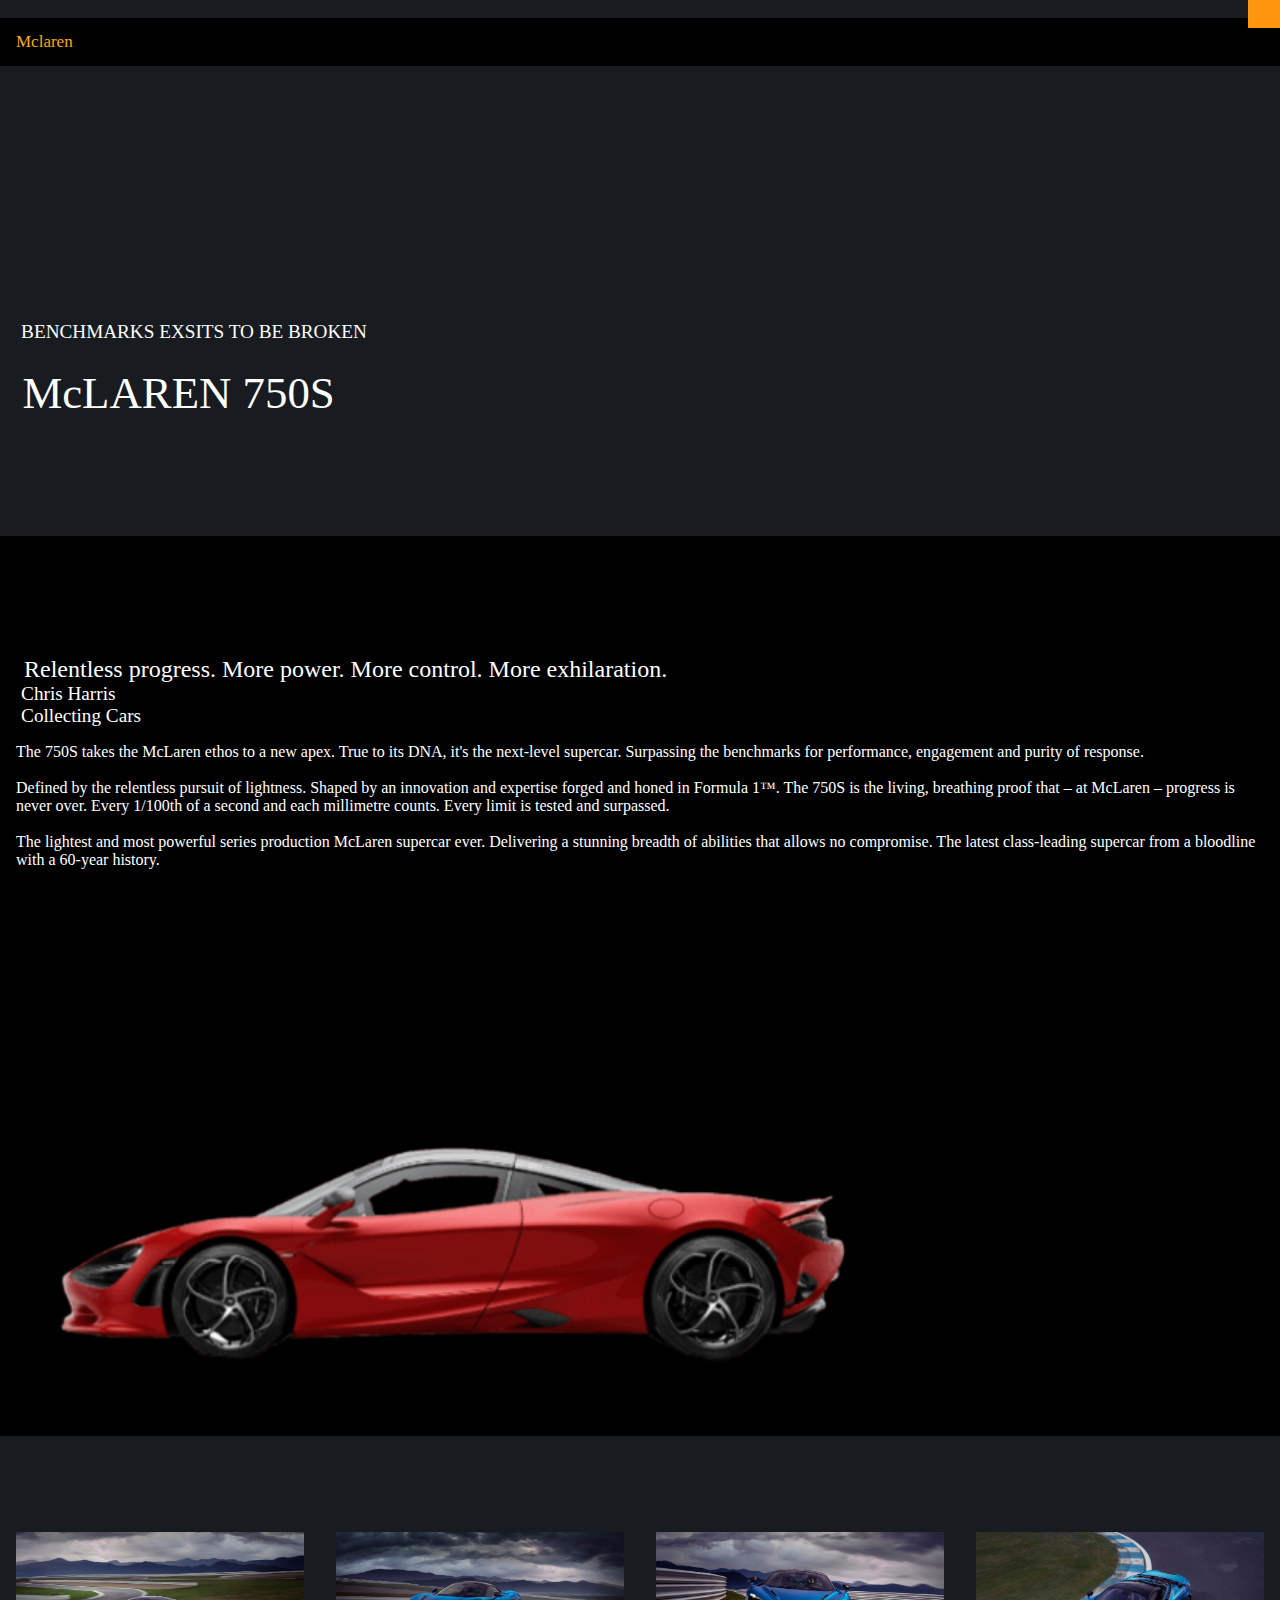
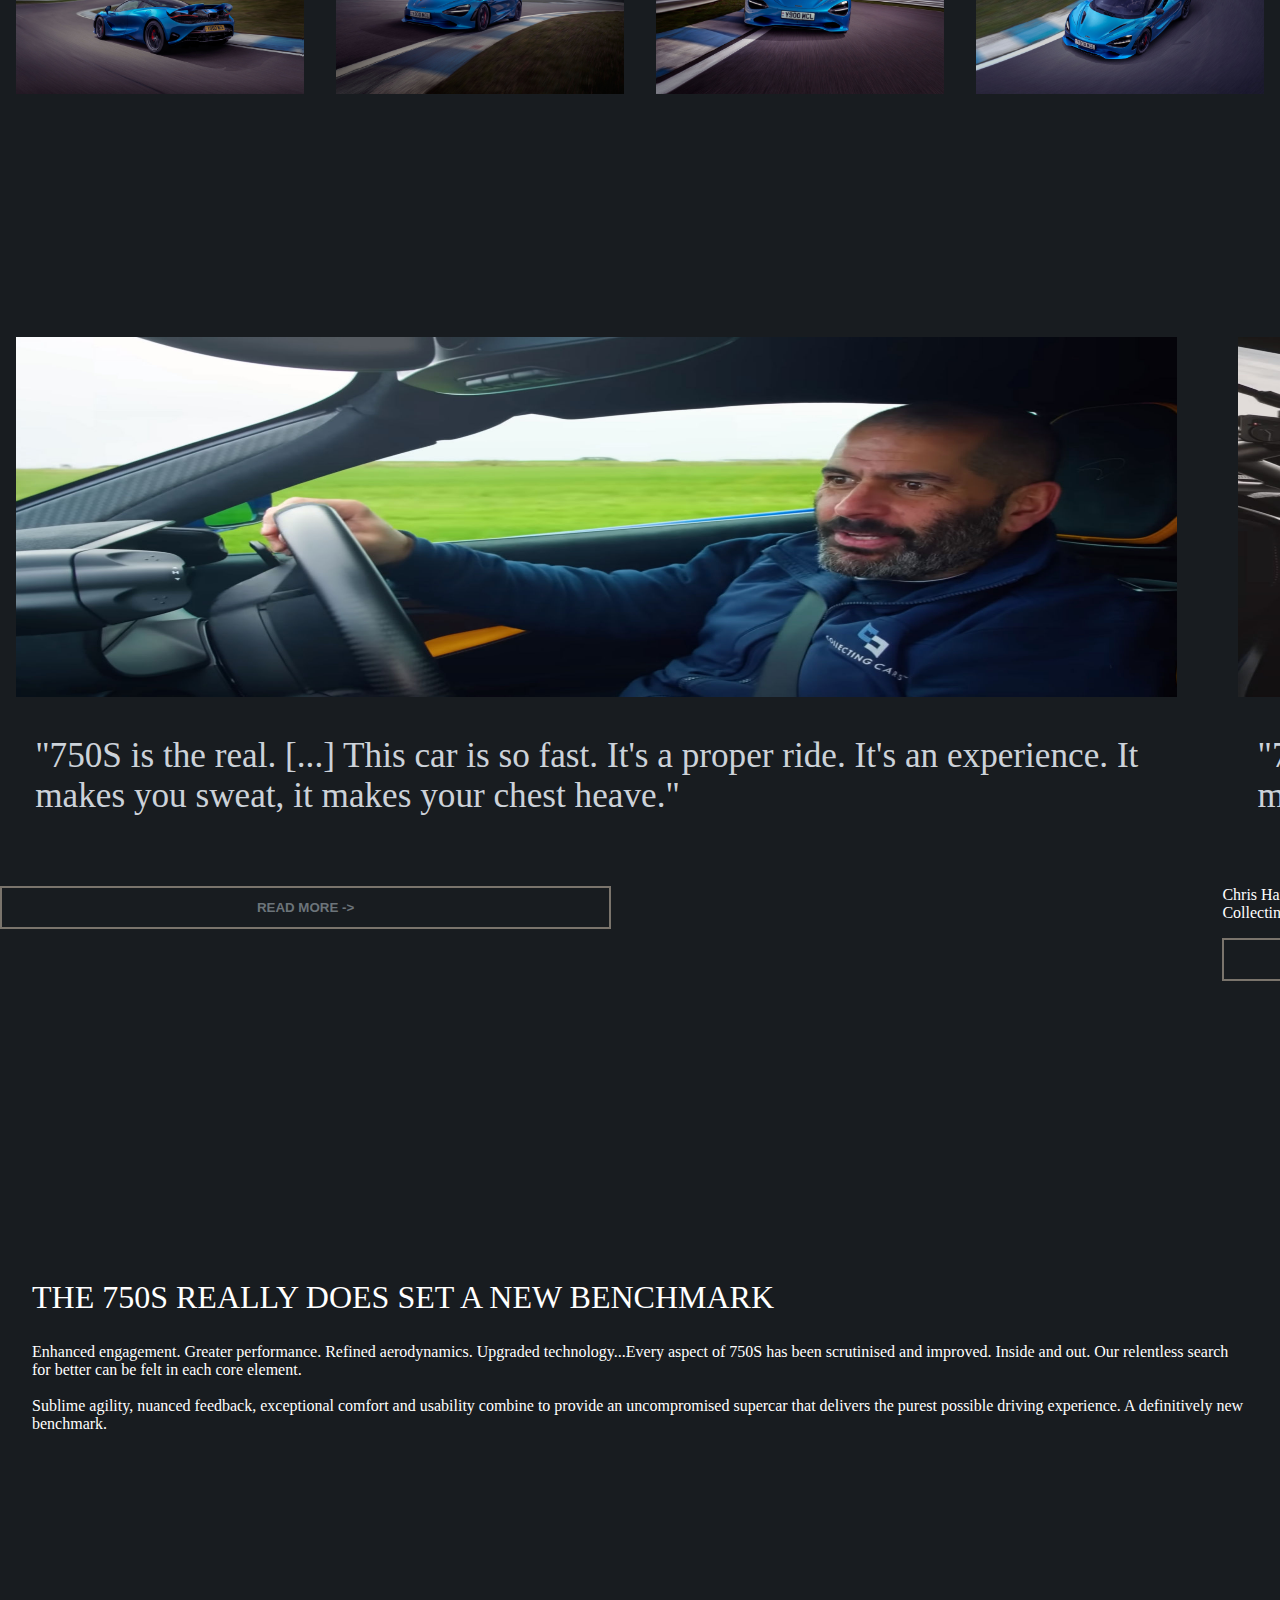
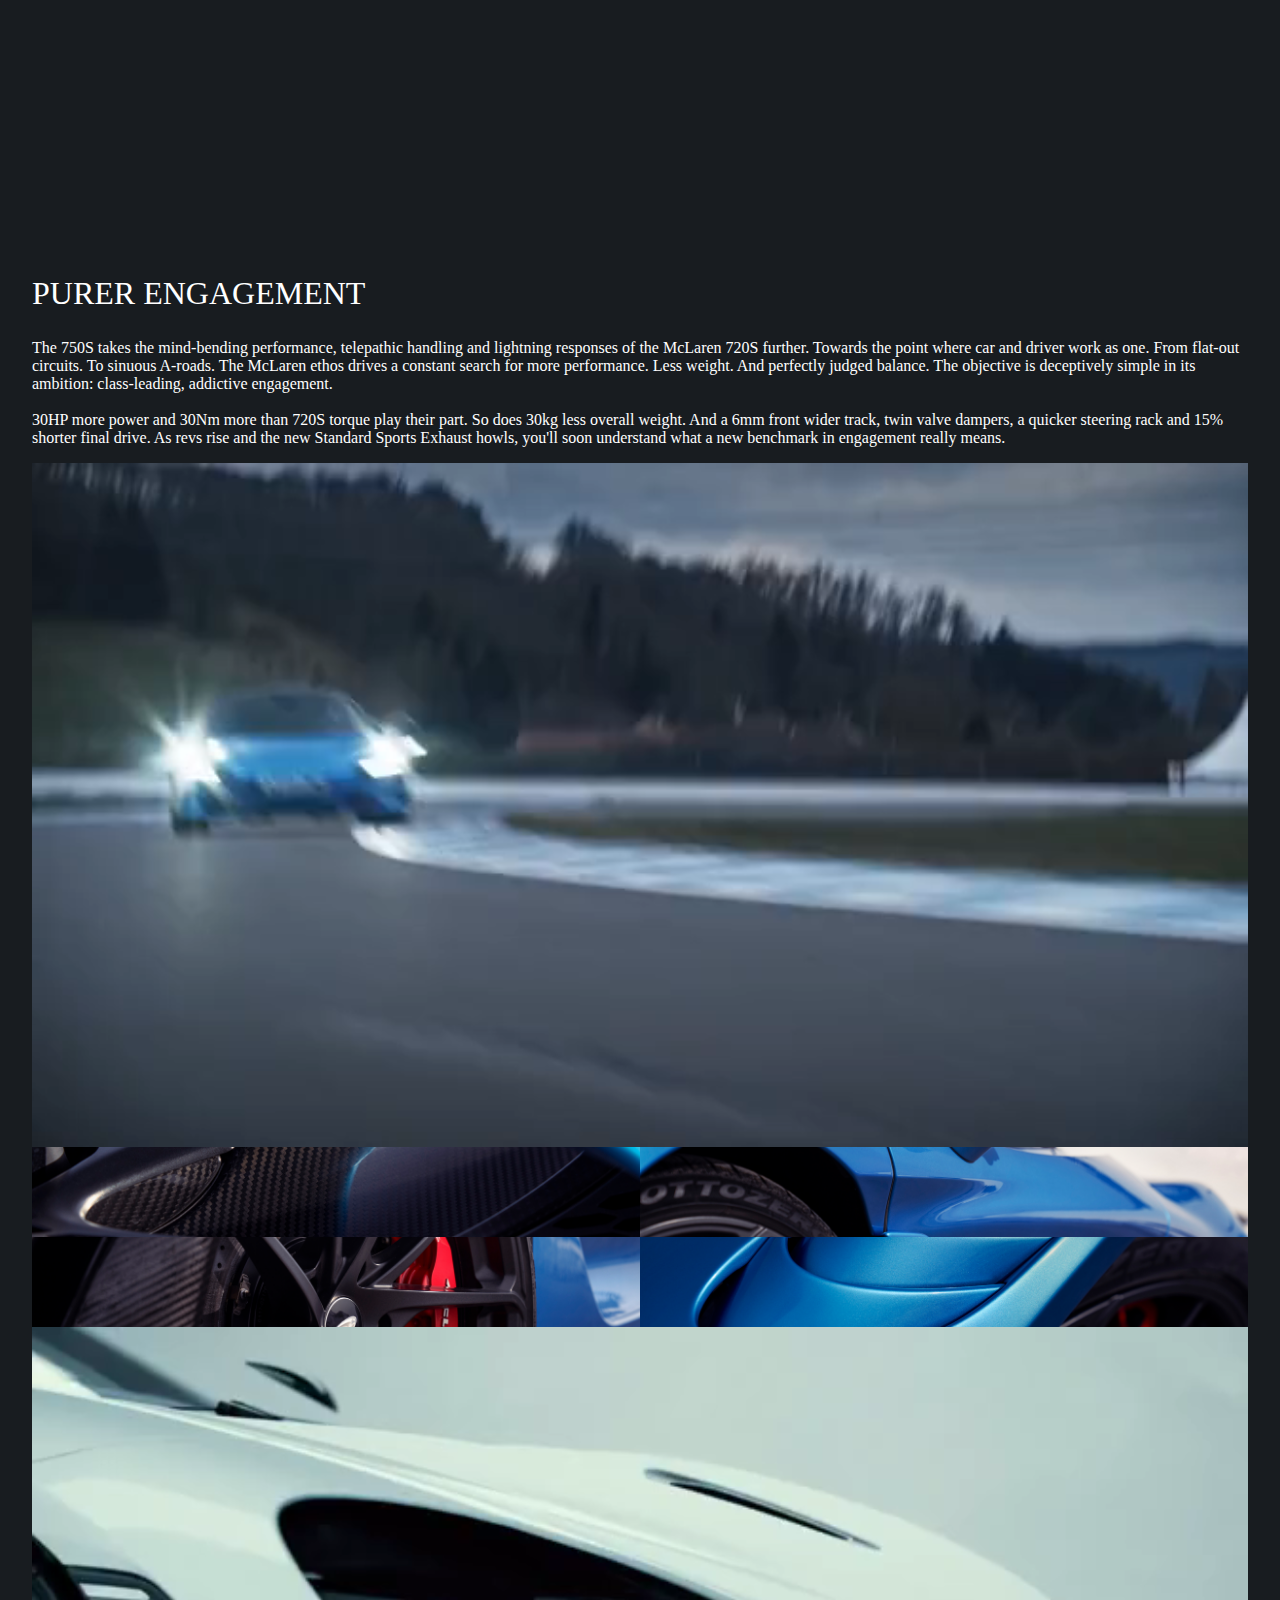
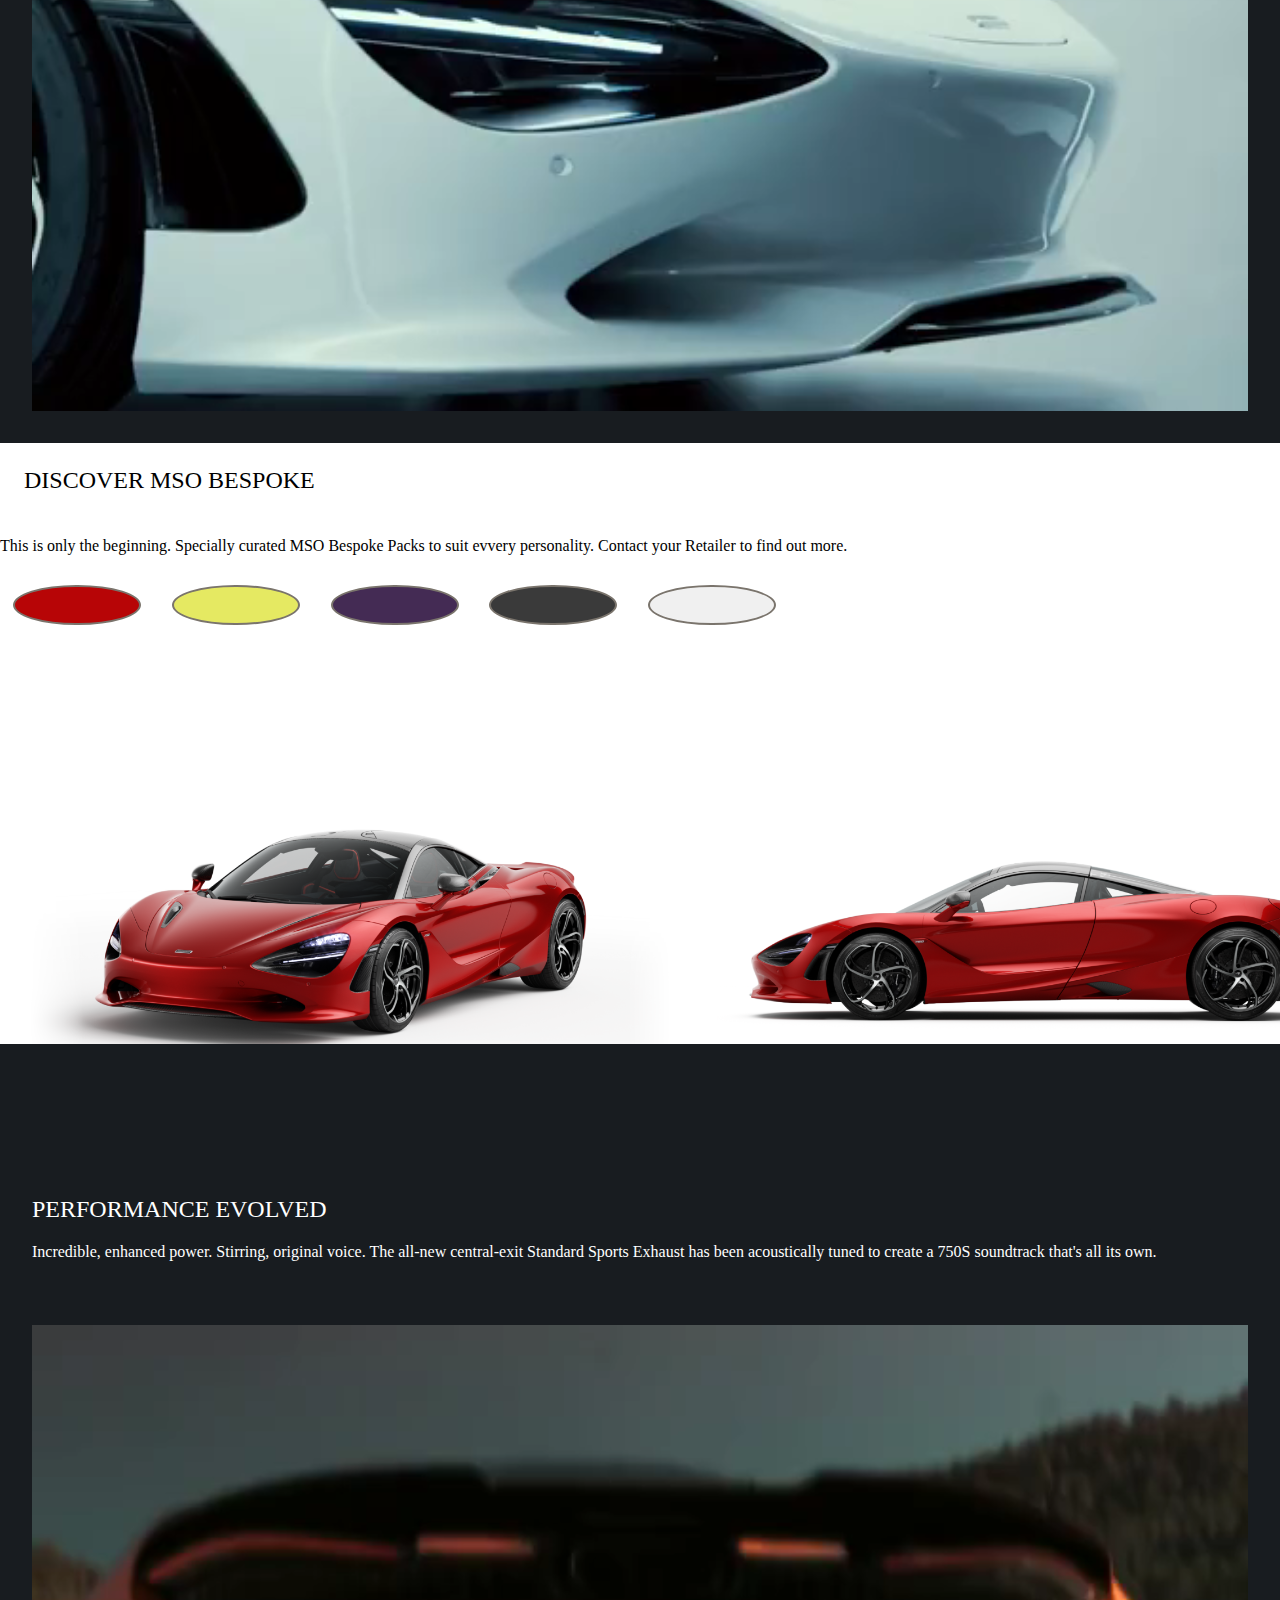
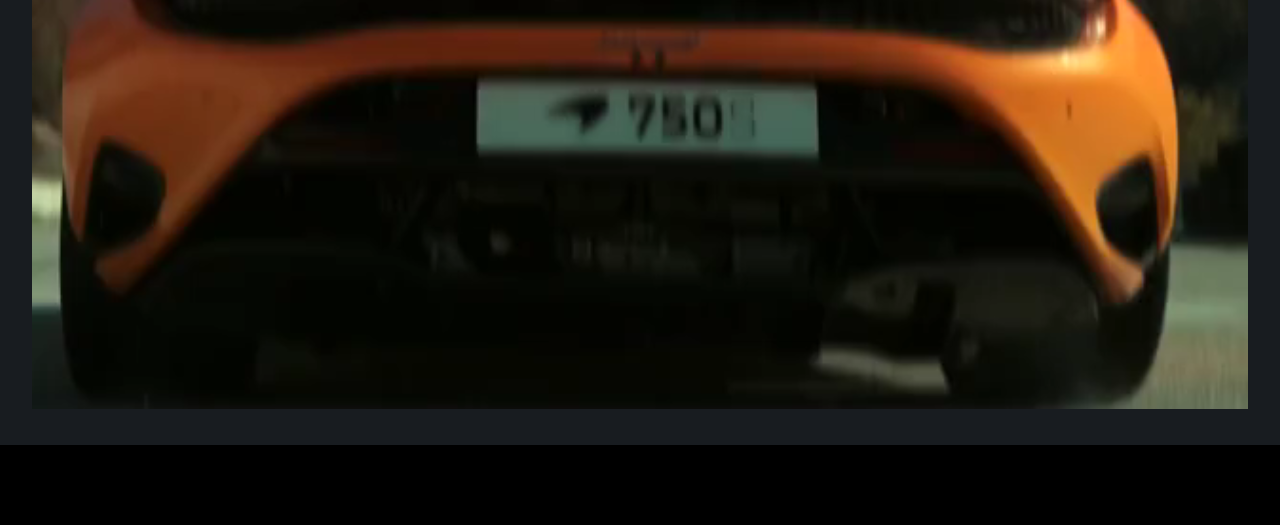
==== commit 659f33d1: "update" ====
--- a/detail.html
+++ b/detail.html
@@ -9,9 +9,9 @@
     <script src="script.js"></script>
 </head>
 <body>
+    <!-- Skip link die leid naar de id die hier de section waar je de kleur van de auto kan uitkiezen -->
+    <a class="skip-link" href="#main_content">Skip to main content</a>
     <header>
-        <!-- Skip link die leid naar de id die hier de section waar je de kleur van de auto kan uitkiezen -->
-        <a class="skip-link" href="#main_content">Skip to main content</a>
         <div class="topnav">
             <a href="index.html" class="active">Mclaren</a>
             <div id="myLinks">
@@ -44,27 +44,27 @@
             <img src="img/moving_car.png" alt="">
         </section>
         <section>
-            <img src="img/McL750S_Track_Rear3_4_Final_crop-16x9.jpeg" alt="Back side of the mcLaren 720s">
-            <img src="img/McL750S_Track_Front3_4_Final_crop-16x9.jpeg" alt="Side of the mcLaren 720s">
-            <img src="img/McL750S_Track_HeadOn_Final_crop-16x9.jpeg" alt="Front of the mcLaren 720s">
-            <img src="img/McL750S_Track_HighFront3_4_Final_crop-16x9.jpeg" alt="View from the sky on a mcLaren 720s">
-            <img src="img/mclaren_post_launch_crop-16x9.webp" alt="Two mcLaren 720s standing with eachother">
+            <img src="img/McL750S_Track_Rear3_4_Final_crop-16x9.jpeg" alt="Back side of the mcLaren 750s">
+            <img src="img/McL750S_Track_Front3_4_Final_crop-16x9.jpeg" alt="Side of the mcLaren 750s">
+            <img src="img/McL750S_Track_HeadOn_Final_crop-16x9.jpeg" alt="Front of the mcLaren 750s">
+            <img src="img/McL750S_Track_HighFront3_4_Final_crop-16x9.jpeg" alt="View from the sky on a mcLaren 750s">
+            <img src="img/mclaren_post_launch_crop-16x9.webp" alt="Two mcLaren 750s standing with eachother">
         </section>
         <section>
             <article>
-                <img src="img/Chris_20Harris_crop-16x9.webp" alt="A Image of Chris Harris riding in the mcLaren 720s">
+                <img src="img/Chris_20Harris_crop-16x9.webp" alt="An image of Chris Harris riding in the mcLaren 750s">
                 <h3>"750S is the real. [...] This car is so fast. It's a proper ride. It's an experience. It makes you sweat, it makes your chest heave."</h3>
                 <p>Chris Harris<br>Collecting Cars</p>
                 <button>READ MORE -></button>
             </article>
             <article>
-                <img src="img/Steve_20Sutcliffe_crop-16x9.webp" alt="A image of Steve Sutcliffe enjoying the 750s">
+                <img src="img/Steve_20Sutcliffe_crop-16x9.webp" alt="An image of Steve Sutcliffe enjoying the 750s">
                 <h3>"750S is the real. [...] This car is so fast. It's a proper ride. It's an experience. It makes you sweat, it makes your chest heave."</h3>
                 <p>Chris Harris<br>Collecting Cars</p>
                 <button>READ MORE -></button>
             </article>
             <article>
-                <img src="img/14919-McLaren750SSpider_crop-16x9.webp" alt="A mcLaren turning out of a turn">
+                <img src="img/14919-McLaren750SSpider_crop-16x9.webp" alt="A mcLaren 750s turning out of a turn">
                 <h3>"McLaren's flagship supercar is now more than just a clinical scalpel that can get you from A to B with maximum efficiency — it's also a raucous, tyre-smoking hooligan when you want it to be. It's a have-your-cake-and-eat-it situation."</h3>
                 <p>Chris Harris<br>Collecting Cars</p>
                 <button>READ MORE -></button>
--- a/detail.css
+++ b/detail.css
@@ -16,11 +16,11 @@
   }
 
   /* Skip link css */
-  a:first-of-type{
+  body > a{
     opacity: 0;
   }
-
-  a:first-of-type:focus{
+  
+  body a:first-of-type:focus{
     color: white;
     opacity: 1;
   }
@@ -82,7 +82,7 @@
   
   .active {
     background-color: #000000;
-    color: rgb(255, 255, 255);
+    color: rgb(255, 150, 14);
   }
   
 
@@ -335,6 +335,12 @@
   }
 }
 
+footer{
+  background-color: black;
+  height: 5em;
+  width: 100%;
+}
+
 /* CSS Animatie om de auto te laten bewegen */
 @keyframes movingCar {
   0% {
